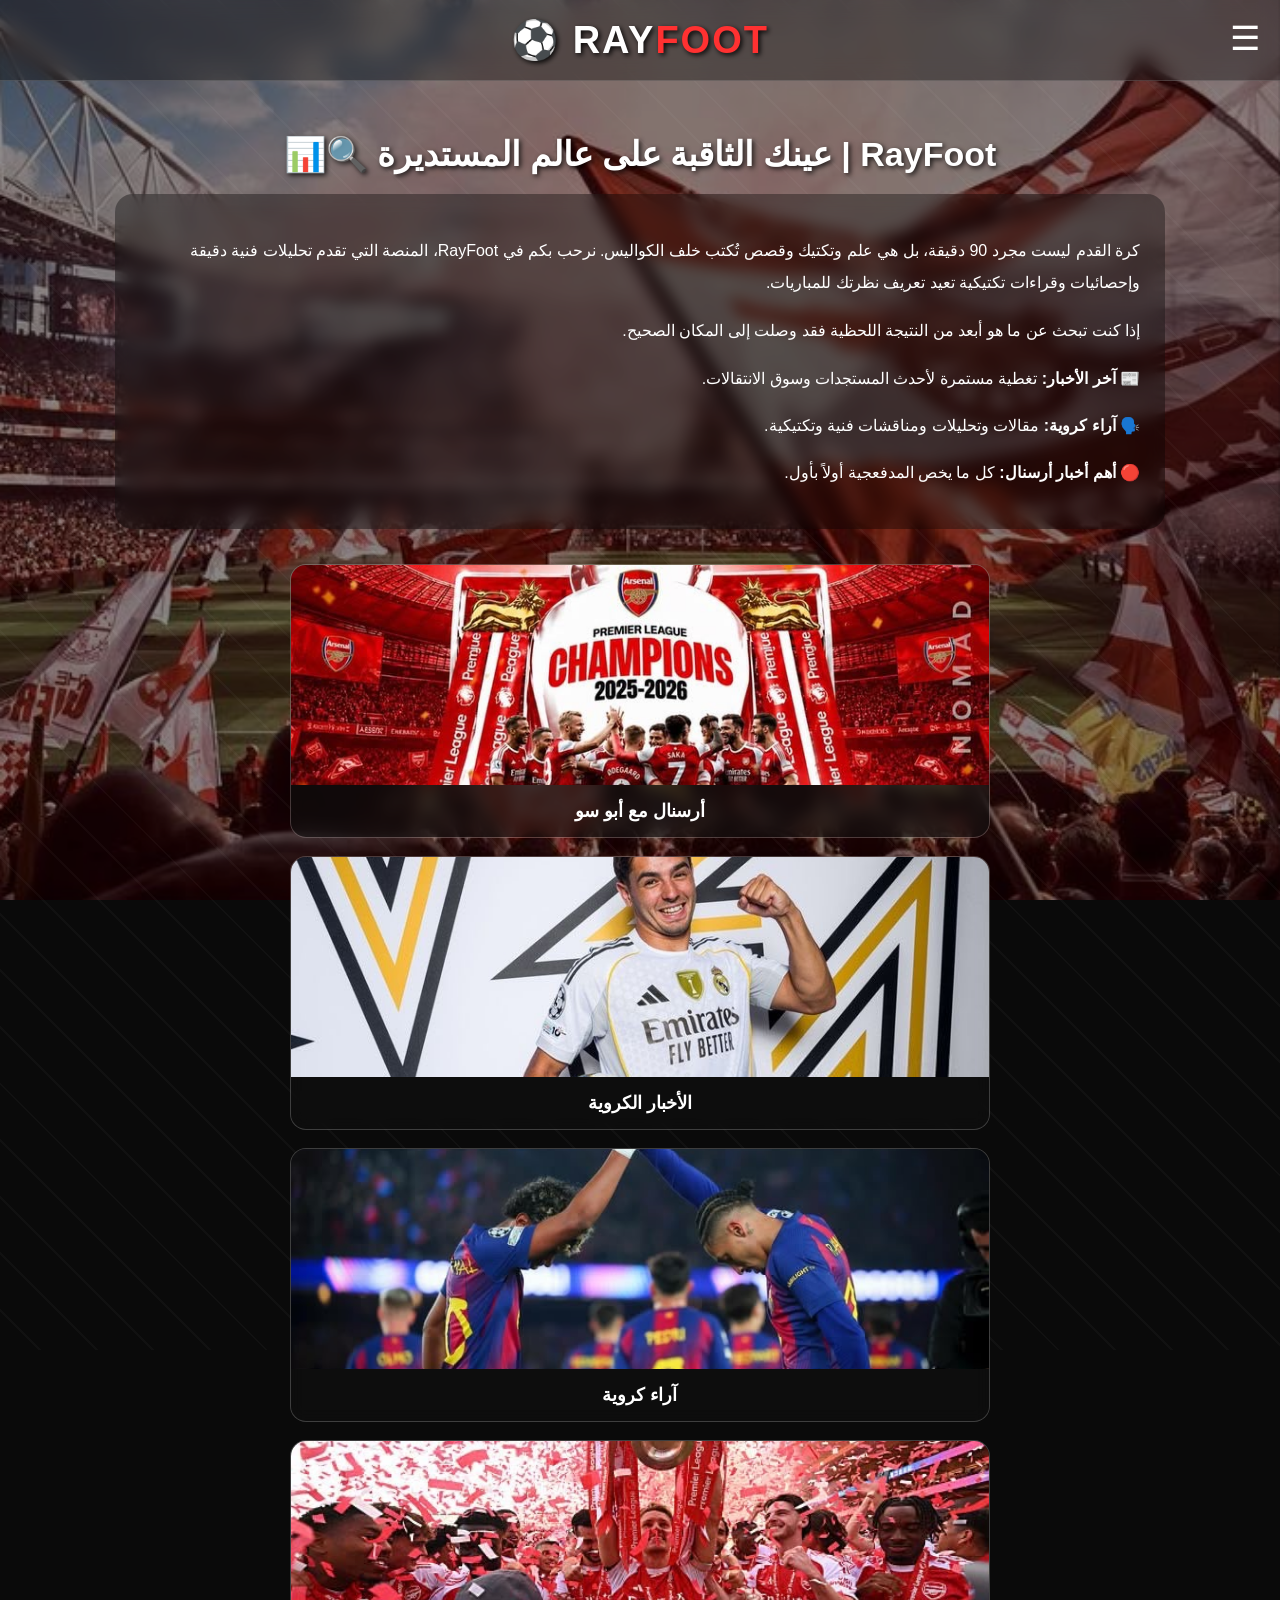
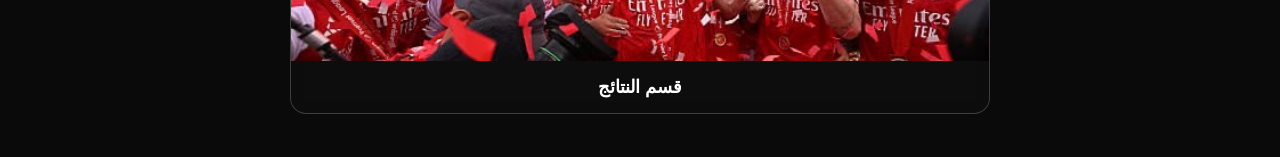
==== index.html @ 955faa94 "Rename rayfoot.html to index.html" ====
<!DOCTYPE html>
<html lang="ar" dir="rtl">

<head>
    <meta charset="UTF-8">
    <meta name="viewport" content="width=device-width, initial-scale=1.0">
    <meta name="theme-color" content="#0a0a0a">
    <title>RayFoot</title>
    <link rel="stylesheet" href="rayfoot.css">
</head>

<body>

    <div class="bg-animation"></div>

    <header>
        <div class="menu-btn" onclick="openMenu()">☰</div>
        <h1 class="logo">
            RAY<span>FOOT</span> ⚽
        </h1>
    </header>

    <div id="sidebar" class="sidebar">
        <div class="close" onclick="closeMenu()">✖</div>
        <h2>القائمة</h2>
        <button onclick="window.location.href='arsenal.html'">
            أرسنال مع أبو سو
        </button>
        <button onclick="showComing(this)">
            الأخبار الكروية
        </button>
        <button onclick="showComing(this)">
            آراء كروية
        </button>
        <button onclick="showComing(this)">
            قسم النتائج
        </button>
    </div>

    <div id="overlay" class="overlay" onclick="closeMenu()"></div>

    <div class="content">
        <h2 class="welcome-title">
            RayFoot | عينك الثاقبة على عالم المستديرة 🔍📊
        </h2>

        <div class="intro-box">
            <p>
                كرة القدم ليست مجرد 90 دقيقة، بل هي علم وتكتيك وقصص تُكتب خلف الكواليس.
                نرحب بكم في RayFoot، المنصة التي تقدم تحليلات فنية دقيقة وإحصائيات
                وقراءات تكتيكية تعيد تعريف نظرتك للمباريات.
            </p>
            <p>
                إذا كنت تبحث عن ما هو أبعد من النتيجة اللحظية فقد وصلت إلى المكان الصحيح.
            </p>

            <div class="features">
                <p>
                    📰 <strong>آخر الأخبار:</strong>
                    تغطية مستمرة لأحدث المستجدات وسوق الانتقالات.
                </p>
                <p>
                    🗣️ <strong>آراء كروية:</strong>
                    مقالات وتحليلات ومناقشات فنية وتكتيكية.
                </p>
                <p>
                    🔴 <strong>أهم أخبار أرسنال:</strong>
                    كل ما يخص المدفعجية أولاً بأول.
                </p>
            </div>
        </div>

        <div class="cards">
            <div class="card-box">
                <div class="card" onclick="window.location.href='arsenal.html'">
                    <img src="arsenal1.jpg" alt="Arsenal">
                    <div class="card-title">
                        أرسنال مع أبو سو
                    </div>
                </div>
            </div>

            <div class="card-box">
                <div class="card" onclick="showComing(this)">
                    <img src="arsenal2.jpg" alt="News">
                    <div class="card-title">
                        الأخبار الكروية
                    </div>
                </div>
            </div>

            <div class="card-box">
                <div class="card" onclick="showComing(this)">
                    <img src="arsenal3.jpg" alt="Opinions">
                    <div class="card-title">
                        آراء كروية
                    </div>
                </div>
            </div>

            <div class="card-box">
                <div class="card" onclick="showComing(this)">
                    <img src="arsenal4.jpg" alt="Results">
                    <div class="card-title">
                        قسم النتائج
                    </div>
                </div>
            </div>
        </div>
    </div>

    <script src="rayfoot.js"></script>
</body>

</html>
---- rayfoot.css ----
/* =========================
   BODY & GENERAL
========================= */
body {
    margin: 0;
    font-family: Tahoma, Arial, sans-serif;
    direction: rtl;
    color: white;
    min-height: 100vh;
    overflow-x: hidden;
    position: relative;
    background-color: #0a0a0a; /* لون احتياطي في حال تأخر تحميل الصورة */
}

/* خلفية ثابتة للكمبيوتر */
body::before {
    content: "";
    position: fixed;
    top: 0;
    left: 0;
    width: 100%;
    height: 100%;
    background-image: url("desktop-bg.jpg"); 
    background-size: cover;
    background-position: center;
    background-repeat: no-repeat;
    z-index: -3; 
}

/* طبقة تعتيم خفيف فوق الصورة ليكون الكلام واضحاً للقرّاء */
body::after {
    content: "";
    position: fixed;
    top: 0;
    left: 0;
    width: 100%;
    height: 100%;
    background: rgba(0, 0, 0, 0.45); 
    z-index: -2;
}

/* حل مشكلة الآيفون والشاشات الصغيرة (إلغاء الـ fixed attachment المسبب للون الرمادي) */
@media (max-width: 768px) {
    body::before {
        background-image: url("mobile-bg.jpg");
        background-size: cover;
        background-position: center;
        background-attachment: scroll !important; /* حل جذري للـ iOS */
        position: fixed;
        top: 0;
        left: 0;
        width: 100vw;
        height: 100vh;
    }
}

/* زخرفة متحركة دائرية مستقلة */
.bg-animation {
    position: fixed;
    top: -50%;
    left: -50%;
    width: 200%;
    height: 200%;
    background: repeating-linear-gradient(
        45deg,
        rgba(255, 255, 255, 0.03) 0px,
        rgba(255, 255, 255, 0.03) 2px,
        transparent 2px,
        transparent 40px
    );
    animation: rotateBg 35s linear infinite;
    z-index: -1;
    pointer-events: none; 
}

@keyframes rotateBg {
    from { transform: rotate(0deg); }
    to { transform: rotate(360deg); }
}

/* =========================
   HEADER & NAVIGATION
========================= */
header {
    height: 80px;
    display: flex;
    justify-content: center;
    align-items: center;
    position: sticky;
    top: 0;
    z-index: 100;
    backdrop-filter: blur(10px);
    -webkit-backdrop-filter: blur(10px); /* دعم متصفحات ابل */
    background: rgba(0, 0, 0, 0.35);
    border-bottom: 1px solid rgba(255, 255, 255, 0.15);
}

.logo {
    font-size: 38px;
    font-weight: 900;
    color: #ffffff;
    letter-spacing: 2px;
    text-shadow: 2px 2px 5px rgba(0, 0, 0, .9);
}

.logo span {
    color: #ff3131;
}

.menu-btn {
    position: absolute;
    right: 20px;
    top: 18px;
    font-size: 34px;
    cursor: pointer;
    color: white;
    transition: .3s;
}

.menu-btn:hover {
    transform: scale(1.1);
}

/* =========================
   SIDEBAR
========================= */
.sidebar {
    position: fixed;
    top: 0;
    right: -50%;
    width: 50%;
    height: 100%;
    background: rgba(10, 10, 10, .96);
    backdrop-filter: blur(10px);
    -webkit-backdrop-filter: blur(10px);
    padding: 20px;
    box-sizing: border-box;
    transition: .35s;
    z-index: 2000;
}

.sidebar h2 {
    color: #ff3131;
}

.sidebar button {
    width: 100%;
    padding: 14px;
    margin: 10px 0;
    border: none;
    border-radius: 12px;
    background: #1c1c1c;
    color: white;
    font-size: 15px;
    cursor: pointer;
    transition: .3s;
}

.sidebar button:hover {
    background: #ff3131;
}

.close {
    font-size: 24px;
    cursor: pointer;
    margin-bottom: 20px;
}

/* OVERLAY */
.overlay {
    position: fixed;
    top: 0;
    left: 0;
    width: 100%;
    height: 100%;
    background: rgba(0, 0, 0, .6);
    display: none;
    z-index: 1500;
}

/* =========================
   MAIN CONTENT
========================= */
.content {
    padding: 25px;
    text-align: center;
}

.content h2 {
    text-shadow: 2px 2px 5px rgba(0, 0, 0, .8);
}

.welcome-title {
    font-size: 34px;
    margin-bottom: 20px;
    text-shadow: 2px 2px 5px rgba(0, 0, 0, .8);
}

.intro-box {
    max-width: 1000px;
    margin: auto;
    background: rgba(0, 0, 0, .35);
    backdrop-filter: blur(8px);
    -webkit-backdrop-filter: blur(8px);
    padding: 25px;
    border-radius: 18px;
    line-height: 2;
    text-align: right;
    margin-bottom: 35px;
}

.features p {
    margin: 15px 0;
}

/* =========================
   CARDS SECTION
========================= */
.cards {
    max-width: 700px;
    margin: auto;
}

.card-box {
    margin-bottom: 18px;
}

.card {
    background: rgba(255, 255, 255, .08);
    backdrop-filter: blur(8px);
    -webkit-backdrop-filter: blur(8px);
    border: 1px solid rgba(255, 255, 255, .15);
    border-radius: 16px;
    overflow: hidden;
    cursor: pointer;
    transition: .3s;
    padding: 0;
}

.card:hover {
    transform: translateY(-4px);
    border-color: #ff3131;
    box-shadow: 0 0 15px rgba(255, 49, 49, .3);
}

.card img {
    width: 100%;
    height: 220px;
    object-fit: cover;
    display: block;
}

.card-title {
    background: rgba(0, 0, 0, .55);
    padding: 15px;
    font-size: 18px;
    font-weight: bold;
    color: #fff;
}

/* =========================
   MISC EXTRA STYLES
========================= */
.coming {
    display: block;
    margin: 6px 0 12px 0;
    padding: 8px;
    text-align: center;
    background: rgba(0, 0, 0, .65);
    border: 1px solid rgba(255, 255, 255, .4);
    border-radius: 12px;
    color: #fff;
    font-size: 14px;
    font-weight: bold;
}

.player img {
    width: 100%;
    height: 80vh;
    object-fit: contain;
    background: #000;
}

/* شاشات الهواتف المحمولة */
@media (max-width: 768px) {
    .sidebar {
        width: 75%;
        right: -75%;
    }

    .logo {
        font-size: 30px;
    }
}
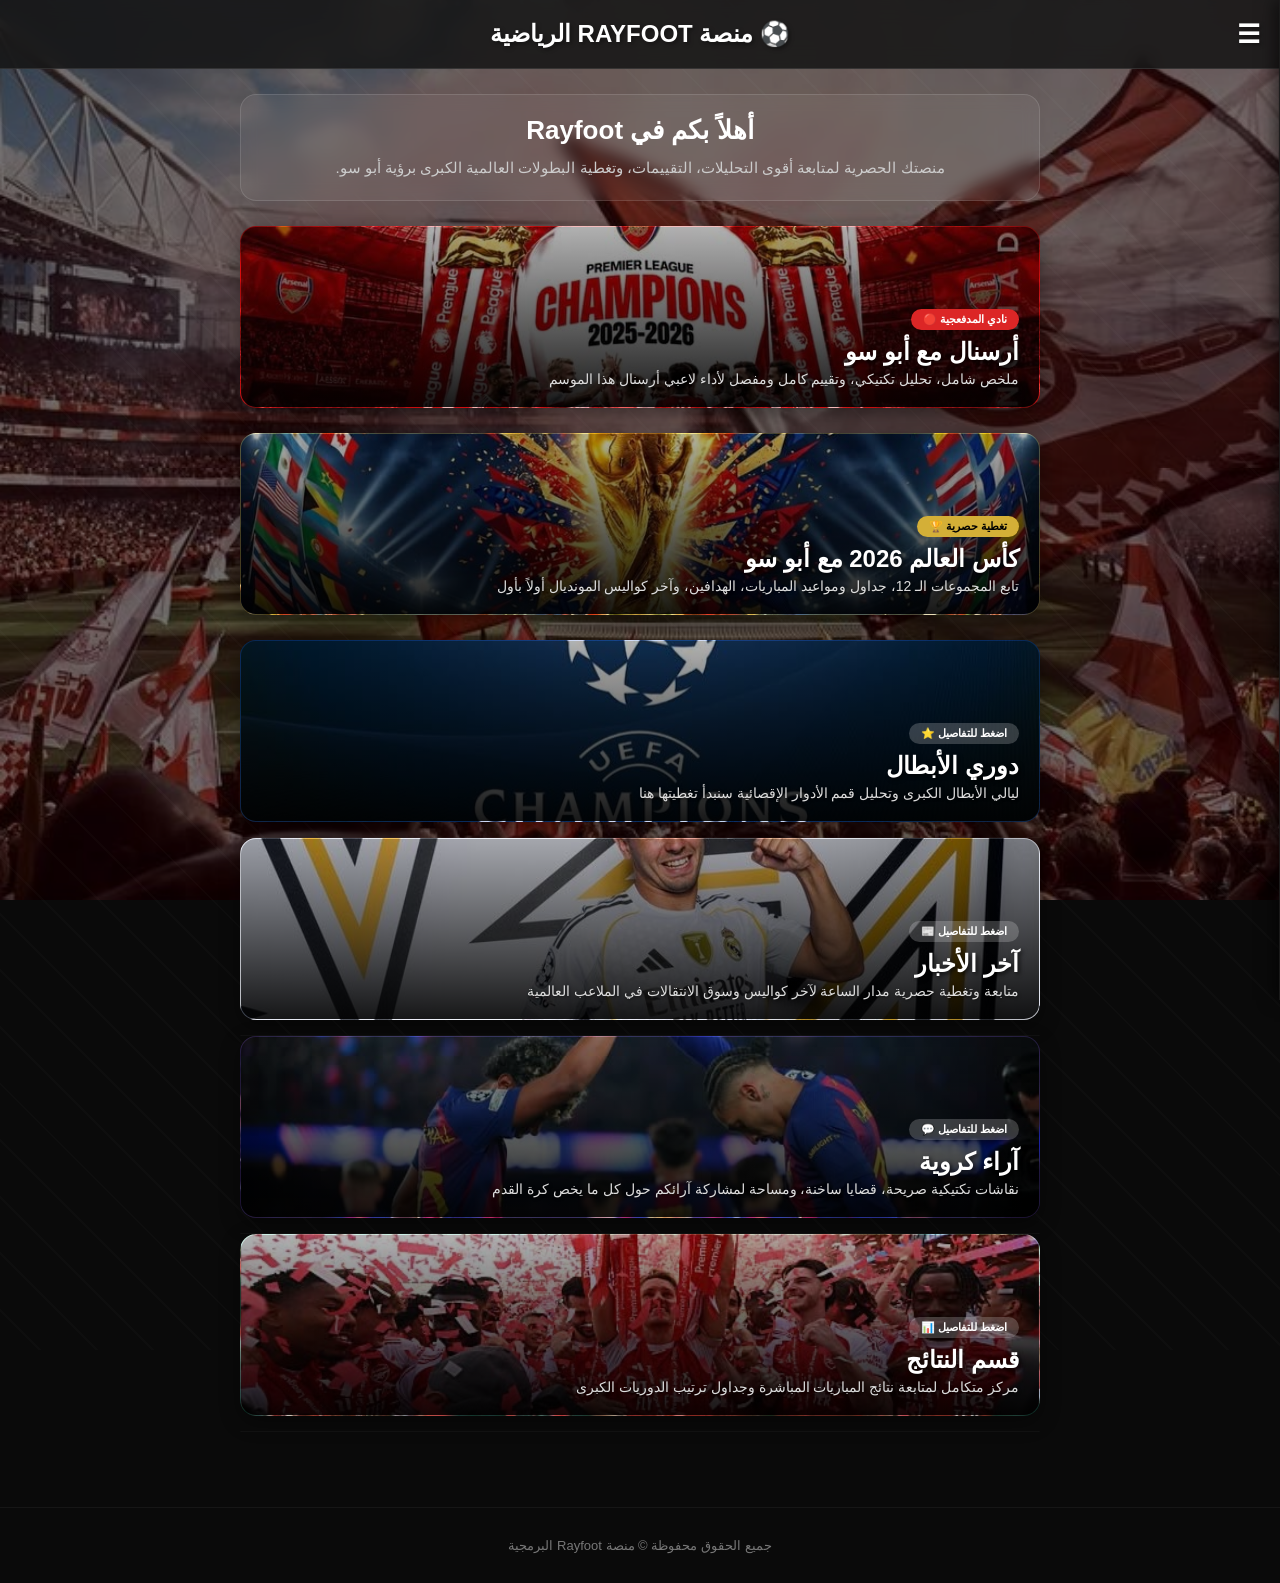
==== commit 104c2bf3: "Rename rayfoot.html to index.html" ====
--- a/index.html
+++ b/index.html
@@ -1,115 +1,417 @@
 <!DOCTYPE html>
 <html lang="ar" dir="rtl">
-
 <head>
     <meta charset="UTF-8">
     <meta name="viewport" content="width=device-width, initial-scale=1.0">
-    <meta name="theme-color" content="#0a0a0a">
-    <title>RayFoot</title>
-    <link rel="stylesheet" href="rayfoot.css">
+    <title>Rayfoot — الرئيسية</title>
+    <style>
+        /* =========================
+           BODY & BACKGROUNDS
+        ========================= */
+        body {
+            margin: 0;
+            font-family: Tahoma, Arial, sans-serif;
+            color: white;
+            direction: rtl;
+            min-height: 100vh;
+            overflow-x: hidden;
+            position: relative;
+            background-color: #0a0a0a;
+        }
+
+        /* خلفية ثابتة للشاشات الكبيرة */
+        body::before {
+            content: "";
+            position: fixed;
+            top: 0; left: 0; width: 100%; height: 100%;
+            background-image: url("desktop-bg.jpg"); 
+            background-size: cover;
+            background-position: center;
+            background-repeat: no-repeat;
+            z-index: -3; 
+        }
+
+        /* طبقة تعتيم خفيف لتسهيل القراءة */
+        body::after {
+            content: "";
+            position: fixed;
+            top: 0; left: 0; width: 100%; height: 100%;
+            background: rgba(0, 0, 0, 0.55); 
+            z-index: -2;
+        }
+
+        /* حل مشكلة الشاشة الرمادية على الآيفون والموبايل */
+        @media (max-width: 768px) {
+            body::before {
+                background-image: url("mobile-bg.jpg");
+                background-size: cover;
+                background-position: center;
+                background-attachment: scroll !important;
+                position: fixed;
+                top: 0; left: 0; width: 100vw; height: 100vh;
+            }
+        }
+
+        /* زخرفة متحركة خلفية */
+        .bg-animation {
+            position: fixed;
+            top: -50%; left: -50%; width: 200%; height: 200%;
+            background: repeating-linear-gradient(
+                45deg,
+                rgba(255, 255, 255, 0.02) 0px,
+                rgba(255, 255, 255, 0.02) 2px,
+                transparent 2px,
+                transparent 40px
+            );
+            animation: rotateBg 35s linear infinite;
+            z-index: -1;
+            pointer-events: none; 
+        }
+
+        @keyframes rotateBg {
+            from { transform: rotate(0deg); }
+            to { transform: rotate(360deg); }
+        }
+
+        /* =========================
+           HEADER & NAV MENU
+        ========================= */
+        header {
+            background: rgba(20, 20, 20, 0.85);
+            backdrop-filter: blur(10px);
+            -webkit-backdrop-filter: blur(10px);
+            padding: 20px;
+            font-size: 24px;
+            font-weight: bold;
+            text-align: center;
+            border-bottom: 1px solid rgba(255, 255, 255, 0.1);
+            text-shadow: 2px 2px 4px rgba(0,0,0,0.4);
+            position: relative;
+        }
+
+        /* الـ 3 شرطات لفتح القائمة */
+        .menu-btn {
+            position: absolute;
+            right: 20px;
+            top: 50%;
+            transform: translateY(-50%);
+            font-size: 26px;
+            cursor: pointer;
+            z-index: 100;
+            user-select: none;
+            transition: color 0.3s;
+        }
+        .menu-btn:hover {
+            color: #d4af37;
+        }
+
+        /* القائمة الجانبية المنسدلة */
+        .side-menu {
+            position: fixed;
+            top: 0; right: -280px; width: 240px; height: 100%;
+            background: rgba(15, 15, 15, 0.95);
+            backdrop-filter: blur(15px);
+            -webkit-backdrop-filter: blur(15px);
+            box-shadow: -5px 0 15px rgba(0,0,0,0.5);
+            z-index: 99;
+            padding: 80px 20px 20px 20px;
+            transition: right 0.4s cubic-bezier(0.1, 0.9, 0.2, 1);
+            border-left: 1px solid rgba(255,255,255,0.05);
+        }
+        .side-menu.open {
+            right: 0;
+        }
+        .side-menu a {
+            display: block;
+            color: #ccc;
+            text-decoration: none;
+            padding: 14px 10px;
+            font-size: 16px;
+            border-bottom: 1px solid rgba(255,255,255,0.03);
+            transition: all 0.3s;
+            cursor: pointer;
+        }
+        .side-menu a:hover {
+            color: white;
+            background: rgba(255,255,255,0.05);
+            padding-right: 18px;
+        }
+
+        /* طبقة التعتيم عند فتح القائمة */
+        .menu-overlay {
+            position: fixed;
+            top: 0; left: 0; width: 100%; height: 100%;
+            background: rgba(0,0,0,0.5);
+            z-index: 98;
+            display: none;
+        }
+        .menu-overlay.show {
+            display: block;
+        }
+
+        /* =========================
+           MAIN CONTAINER & CARDS
+        ========================= */
+        .container {
+            max-width: 800px;
+            margin: auto;
+            padding: 25px 15px;
+        }
+
+        .welcome-card {
+            background: rgba(255, 255, 255, 0.06);
+            backdrop-filter: blur(8px);
+            -webkit-backdrop-filter: blur(8px);
+            border: 1px solid rgba(255, 255, 255, 0.12);
+            padding: 20px;
+            border-radius: 16px;
+            text-align: center;
+            margin-bottom: 25px;
+        }
+        .welcome-card h1 { margin: 0 0 10px 0; font-size: 26px; color: #fff; }
+        .welcome-card p { margin: 0; font-size: 15px; color: #ccc; line-height: 1.6; }
+
+        .main-section-card {
+            margin-bottom: 25px;
+        }
+        .section-link {
+            text-decoration: none; 
+            color: white;
+            display: block;
+        }
+        .inner-banner {
+            position: relative; 
+            height: 180px; 
+            border-radius: 16px; 
+            background-size: cover; 
+            background-position: center; 
+            overflow: hidden;
+            box-shadow: 0 6px 20px rgba(0,0,0,0.4);
+            transition: transform 0.3s ease;
+        }
+        .inner-banner:hover {
+            transform: scale(1.01);
+        }
+        
+        /* تأثير مميز للأقسام القادمة عند النقر */
+        .disabled-banner {
+            cursor: pointer;
+        }
+
+        .banner-overlay {
+            position: absolute; 
+            top: 0; left: 0; width: 100%; height: 100%; 
+            background: linear-gradient(to top, rgba(0,0,0,0.9), rgba(0,0,0,0.3));
+        }
+        .banner-content {
+            position: absolute; 
+            bottom: 20px; 
+            right: 20px; 
+            text-align: right;
+        }
+        .badge {
+            color: black; padding: 4px 12px; border-radius: 20px; font-size: 11px; font-weight: bold; display: inline-block; margin-bottom: 8px;
+        }
+        .banner-content h2 { margin: 0; font-size: 24px; text-shadow: 2px 2px 4px rgba(0,0,0,0.7); }
+        .banner-content p { margin: 5px 0 0 0; font-size: 14px; color: #ddd; text-shadow: 1px 1px 3px rgba(0,0,0,0.5); }
+
+        /* =========================
+           SLIDE DOWN PANEL (قريباً)
+        ========================= */
+        .soon-panel {
+            max-height: 0;
+            overflow: hidden;
+            transition: max-height 0.4s cubic-bezier(0.4, 0, 0.2, 1);
+            background: rgba(255, 255, 255, 0.04);
+            backdrop-filter: blur(5px);
+            -webkit-backdrop-filter: blur(5px);
+            border-radius: 0 0 14px 14px;
+            margin-top: -10px;
+            border: 1px solid transparent;
+            border-top: none;
+        }
+        .soon-panel.show {
+            max-height: 80px; /* الارتفاع عند الفتح */
+            margin-top: -5px;
+            margin-bottom: 15px;
+            border-color: rgba(255, 255, 255, 0.1);
+        }
+        .soon-text {
+            padding: 15px 20px;
+            font-size: 15px;
+            color: #d4af37;
+            font-weight: bold;
+            display: flex;
+            align-items: center;
+            gap: 10px;
+        }
+
+        footer {
+            text-align: center; padding: 30px 10px; font-size: 13px; color: #777; border-top: 1px solid rgba(255,255,255,0.05); margin-top: 50px;
+        }
+    </style>
 </head>
-
 <body>
 
+    <!-- طبقة الزخرفة الخلفية المتحركة -->
     <div class="bg-animation"></div>
 
+    <!-- طبقة التعتيم للقائمة المنسدلة -->
+    <div class="menu-overlay" id="menuOverlay" onclick="toggleMenu()"></div>
+
     <header>
-        <div class="menu-btn" onclick="openMenu()">☰</div>
-        <h1 class="logo">
-            RAY<span>FOOT</span> ⚽
-        </h1>
+        <!-- الـ 3 شرطات -->
+        <div class="menu-btn" onclick="toggleMenu()">☰</div>
+        ⚽ منصة RAYFOOT الرياضية
     </header>
 
-    <div id="sidebar" class="sidebar">
-        <div class="close" onclick="closeMenu()">✖</div>
-        <h2>القائمة</h2>
-        <button onclick="window.location.href='arsenal.html'">
-            أرسنال مع أبو سو
-        </button>
-        <button onclick="showComing(this)">
-            الأخبار الكروية
-        </button>
-        <button onclick="showComing(this)">
-            آراء كروية
-        </button>
-        <button onclick="showComing(this)">
-            قسم النتائج
-        </button>
+    <!-- القائمة الجانبية المنسدلة -->
+    <div class="side-menu" id="sideMenu">
+        <a href="index.html">🏠 الصفحة الرئيسية</a>
+        <a href="arsenal.html">🔴 أرسنال مع أبو سو</a>
+        <a href="worldcup.html">🏆 كأس العالم 2026</a>
+        <a onclick="toggleMenu(); toggleSection('ucl-soon')">⭐ دوري الأبطال</a>
+        <a onclick="toggleMenu(); toggleSection('news-soon')">📰 آخر الأخبار</a>
+        <a onclick="toggleMenu(); toggleSection('opinions-soon')">💬 آراء كروية</a>
+        <a onclick="toggleMenu(); toggleSection('results-soon')">📊 قسم النتائج</a>
     </div>
 
-    <div id="overlay" class="overlay" onclick="closeMenu()"></div>
-
-    <div class="content">
-        <h2 class="welcome-title">
-            RayFoot | عينك الثاقبة على عالم المستديرة 🔍📊
-        </h2>
-
-        <div class="intro-box">
-            <p>
-                كرة القدم ليست مجرد 90 دقيقة، بل هي علم وتكتيك وقصص تُكتب خلف الكواليس.
-                نرحب بكم في RayFoot، المنصة التي تقدم تحليلات فنية دقيقة وإحصائيات
-                وقراءات تكتيكية تعيد تعريف نظرتك للمباريات.
-            </p>
-            <p>
-                إذا كنت تبحث عن ما هو أبعد من النتيجة اللحظية فقد وصلت إلى المكان الصحيح.
-            </p>
-
-            <div class="features">
-                <p>
-                    📰 <strong>آخر الأخبار:</strong>
-                    تغطية مستمرة لأحدث المستجدات وسوق الانتقالات.
-                </p>
-                <p>
-                    🗣️ <strong>آراء كروية:</strong>
-                    مقالات وتحليلات ومناقشات فنية وتكتيكية.
-                </p>
-                <p>
-                    🔴 <strong>أهم أخبار أرسنال:</strong>
-                    كل ما يخص المدفعجية أولاً بأول.
-                </p>
+    <div class="container">
+
+        <!-- بطاقة الترحيب العلوية -->
+        <div class="welcome-card">
+            <h1>أهلاً بكم في Rayfoot</h1>
+            <p>منصتك الحصرية لمتابعة أقوى التحليلات، التقييمات، وتغطية البطولات العالمية الكبرى برؤية أبو سو.</p>
+        </div>
+
+        <!-- 1️⃣ قسم أرسنال مع أبو سو -->
+        <div class="main-section-card">
+            <a href="arsenal.html" class="section-link">
+                <div class="inner-banner" style="background-image: url('arsenal1.jpg'); border: 1px solid rgba(220, 38, 38, 0.3);">
+                    <div class="banner-overlay"></div>
+                    <div class="banner-content">
+                        <span class="badge" style="background: #dc2626; color: white;">نادي المدفعجية 🔴</span>
+                        <h2>أرسنال مع أبو سو</h2>
+                        <p>ملخص شامل، تحليل تكتيكي، وتقييم كامل ومفصل لأداء لاعبي أرسنال هذا الموسم</p>
+                    </div>
+                </div>
+            </a>
+        </div>
+
+        <!-- 2️⃣ قسم كأس العالم 2026 -->
+        <div class="main-section-card">
+            <a href="worldcup.html" class="section-link">
+                <div class="inner-banner" style="background-image: url('arsenal5.jpg'); border: 1px solid rgba(212, 175, 55, 0.3);">
+                    <div class="banner-overlay"></div>
+                    <div class="banner-content">
+                        <span class="badge" style="background: #d4af37; color: black;">تغطية حصرية 🏆</span>
+                        <h2>كأس العالم 2026 مع أبو سو</h2>
+                        <p>تابع المجموعات الـ 12، جداول ومواعيد المباريات، الهدافين، وآخر كواليس المونديال أولاً بأول</p>
+                    </div>
+                </div>
+            </a>
+        </div>
+
+        <!-- 3️⃣ قسم دوري الأبطال -->
+        <div class="main-section-card" onclick="toggleSection('ucl-soon')">
+            <div class="inner-banner disabled-banner" style="background-image: url('arsenal6.jpg'); border: 1px solid rgba(29, 78, 216, 0.2);">
+                <div class="banner-overlay"></div>
+                <div class="banner-content">
+                    <span class="badge" style="background: rgba(255,255,255,0.2); color: white;">اضغط للتفاصيل ⭐</span>
+                    <h2>دوري الأبطال</h2>
+                    <p>ليالي الأبطال الكبرى وتحليل قمم الأدوار الإقصائية سنبدأ تغطيتها هنا</p>
+                </div>
             </div>
         </div>
-
-        <div class="cards">
-            <div class="card-box">
-                <div class="card" onclick="window.location.href='arsenal.html'">
-                    <img src="arsenal1.jpg" alt="Arsenal">
-                    <div class="card-title">
-                        أرسنال مع أبو سو
-                    </div>
+        <!-- لوحة "قريباً" المنسدلة تحت قسم دوري الأبطال -->
+        <div class="soon-panel" id="ucl-soon">
+            <div class="soon-text">⏳ انتظرونا.. التغطية الخاصة ببطولة دوري الأبطال ستنطلق قريباً جداً في المنصة!</div>
+        </div>
+
+        <!-- 4️⃣ قسم آخر الأخبار -->
+        <div class="main-section-card" onclick="toggleSection('news-soon')">
+            <div class="inner-banner disabled-banner" style="background-image: url('arsenal2.jpg'); border: 1px solid rgba(255, 255, 255, 0.15);">
+                <div class="banner-overlay"></div>
+                <div class="banner-content">
+                    <span class="badge" style="background: rgba(255,255,255,0.2); color: white;">اضغط للتفاصيل 📰</span>
+                    <h2>آخر الأخبار</h2>
+                    <p>متابعة وتغطية حصرية مدار الساعة لآخر كواليس وسوق الانتقالات في الملاعب العالمية</p>
                 </div>
             </div>
-
-            <div class="card-box">
-                <div class="card" onclick="showComing(this)">
-                    <img src="arsenal2.jpg" alt="News">
-                    <div class="card-title">
-                        الأخبار الكروية
-                    </div>
+        </div>
+        <!-- لوحة "قريباً" المنسدلة تحت قسم آخر الأخبار -->
+        <div class="soon-panel" id="news-soon">
+            <div class="soon-text">⏳ قريباً جداً.. ترقبوا شريط الأخبار الحصري وكواليس الميركاتو أولاً بأول!</div>
+        </div>
+
+        <!-- 5️⃣ قسم آراء كروية -->
+        <div class="main-section-card" onclick="toggleSection('opinions-soon')">
+            <div class="inner-banner disabled-banner" style="background-image: url('arsenal3.jpg'); border: 1px solid rgba(139, 92, 246, 0.2);">
+                <div class="banner-overlay"></div>
+                <div class="banner-content">
+                    <span class="badge" style="background: rgba(255,255,255,0.2); color: white;">اضغط للتفاصيل 💬</span>
+                    <h2>آراء كروية</h2>
+                    <p>نقاشات تكتيكية صريحة، قضايا ساخنة، ومساحة لمشاركة آرائكم حول كل ما يخص كرة القدم</p>
                 </div>
             </div>
-
-            <div class="card-box">
-                <div class="card" onclick="showComing(this)">
-                    <img src="arsenal3.jpg" alt="Opinions">
-                    <div class="card-title">
-                        آراء كروية
-                    </div>
+        </div>
+        <!-- لوحة "قريباً" المنسدلة تحت قسم آراء كروية -->
+        <div class="soon-panel" id="opinions-soon">
+            <div class="soon-text">⏳ قريباً.. سنفتح مساحة للنقاشات والآراء التكتيكية ومشاركة تعليقاتكم في المنصة!</div>
+        </div>
+
+        <!-- 6️⃣ قسم النتائج -->
+        <div class="main-section-card" onclick="toggleSection('results-soon')">
+            <div class="inner-banner disabled-banner" style="background-image: url('arsenal4.jpg'); border: 1px solid rgba(16, 185, 129, 0.2);">
+                <div class="banner-overlay"></div>
+                <div class="banner-content">
+                    <span class="badge" style="background: rgba(255,255,255,0.2); color: white;">اضغط للتفاصيل 📊</span>
+                    <h2>قسم النتائج</h2>
+                    <p>مركز متكامل لمتابعة نتائج المباريات المباشرة وجداول ترتيب الدوريات الكبرى</p>
                 </div>
             </div>
-
-            <div class="card-box">
-                <div class="card" onclick="showComing(this)">
-                    <img src="arsenal4.jpg" alt="Results">
-                    <div class="card-title">
-                        قسم النتائج
-                    </div>
-                </div>
-            </div>
-        </div>
+        </div>
+        <!-- لوحة "قريباً" المنسدلة تحت قسم النتائج -->
+        <div class="soon-panel" id="results-soon">
+            <div class="soon-text">⏳ نظام النتائج وجداول الترتيب المباشرة قيد التطوير البرمجي الآن وسيعمل قريباً!</div>
+        </div>
+
     </div>
 
-    <script src="rayfoot.js"></script>
+    <footer>
+        جميع الحقوق محفوظة © منصة Rayfoot البرمجية
+    </footer>
+
+    <!-- كود الجافا سكربت للتحكم بالقائمة وتأثير فتح الـ "قريباً" بمرونة -->
+    <script>
+        function toggleMenu() {
+            var menu = document.getElementById("sideMenu");
+            var overlay = document.getElementById("menuOverlay");
+            
+            if (menu.classList.contains("open")) {
+                menu.classList.remove("open");
+                overlay.classList.remove("show");
+            } else {
+                menu.classList.add("open");
+                overlay.classList.add("show");
+            }
+        }
+
+        // دالة الفتح والإغلاق السلس للقسم المنسدل تحت الكرت
+        function toggleSection(panelId) {
+            // إغلاق أي لوحة أخرى مفتوحة أولاً لإعطاء مظهر منظم ومريح
+            var allPanels = document.querySelectorAll('.soon-panel');
+            allPanels.forEach(function(panel) {
+                if (panel.id !== panelId) {
+                    panel.classList.remove('show');
+                }
+            });
+
+            // فتح أو إغلاق اللوحة المطلوبة
+            var targetPanel = document.getElementById(panelId);
+            targetPanel.classList.toggle('show');
+        }
+    </script>
+
 </body>
-
 </html>
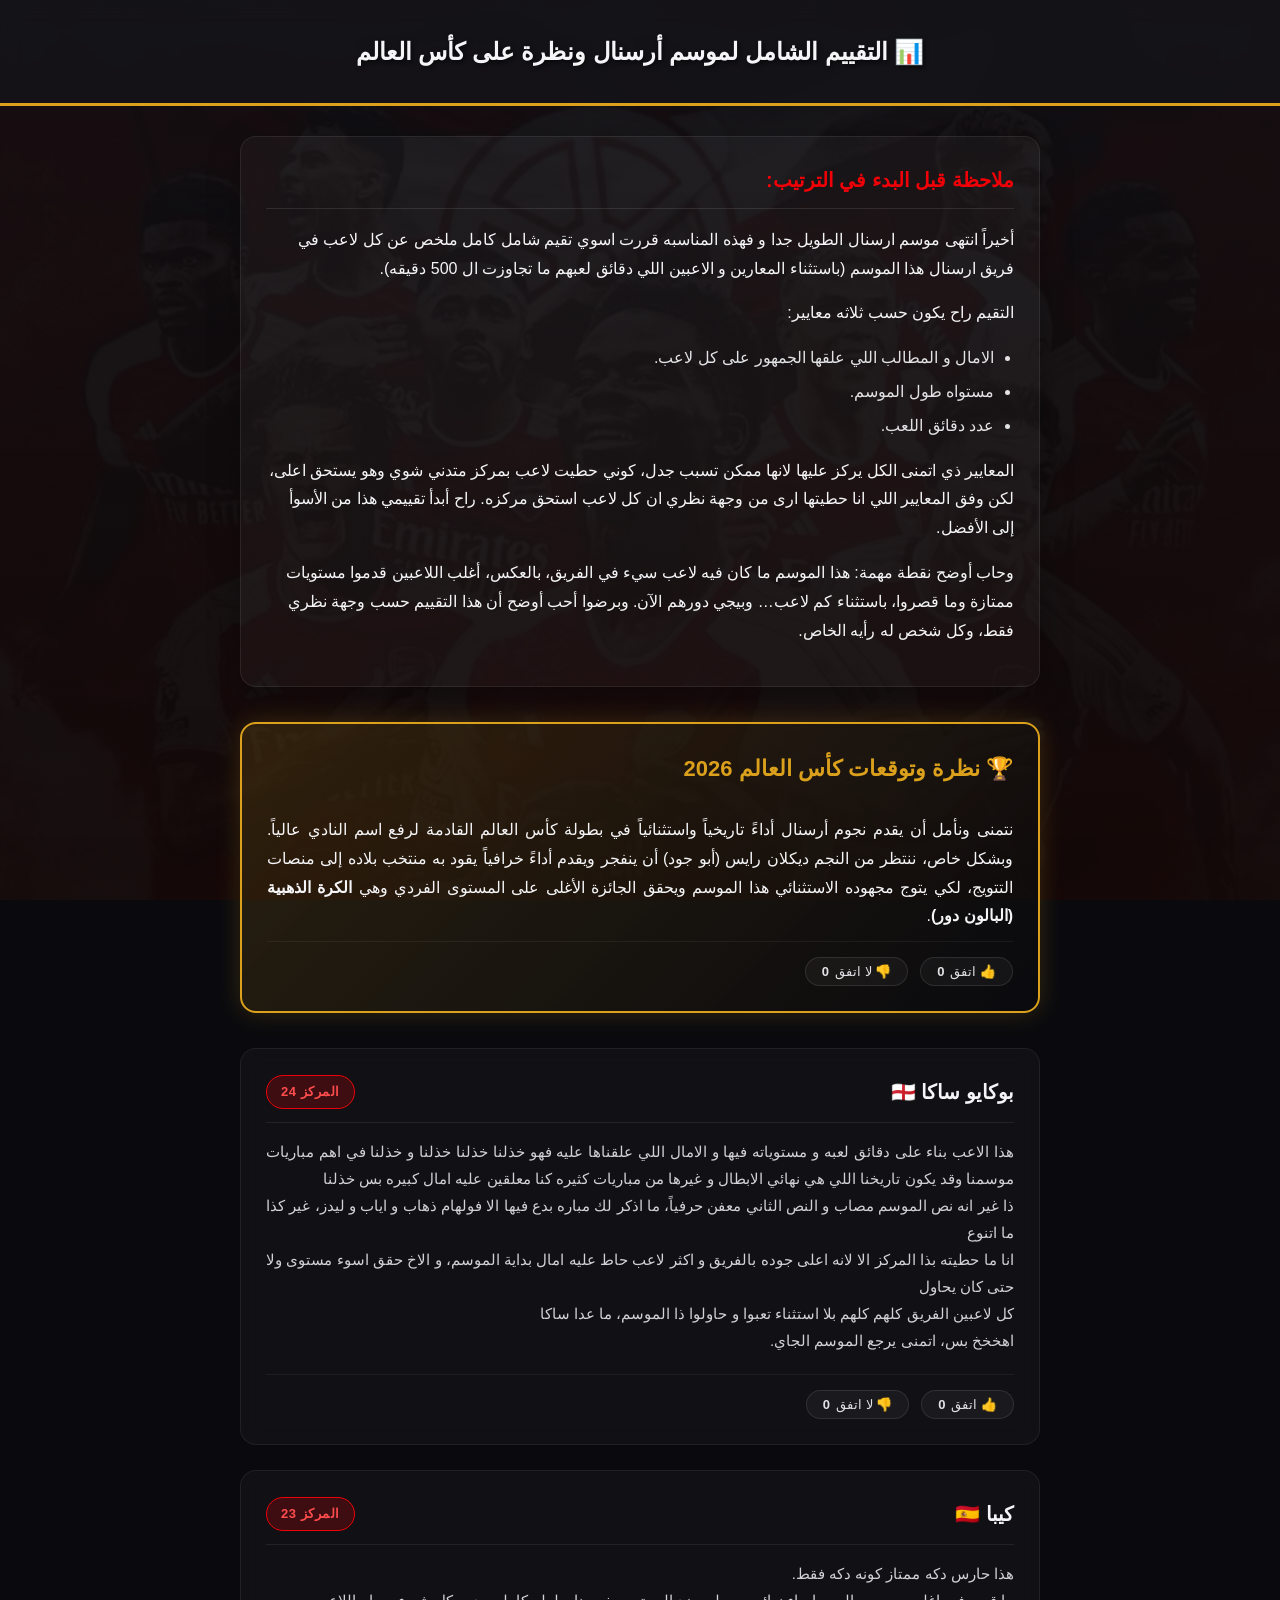
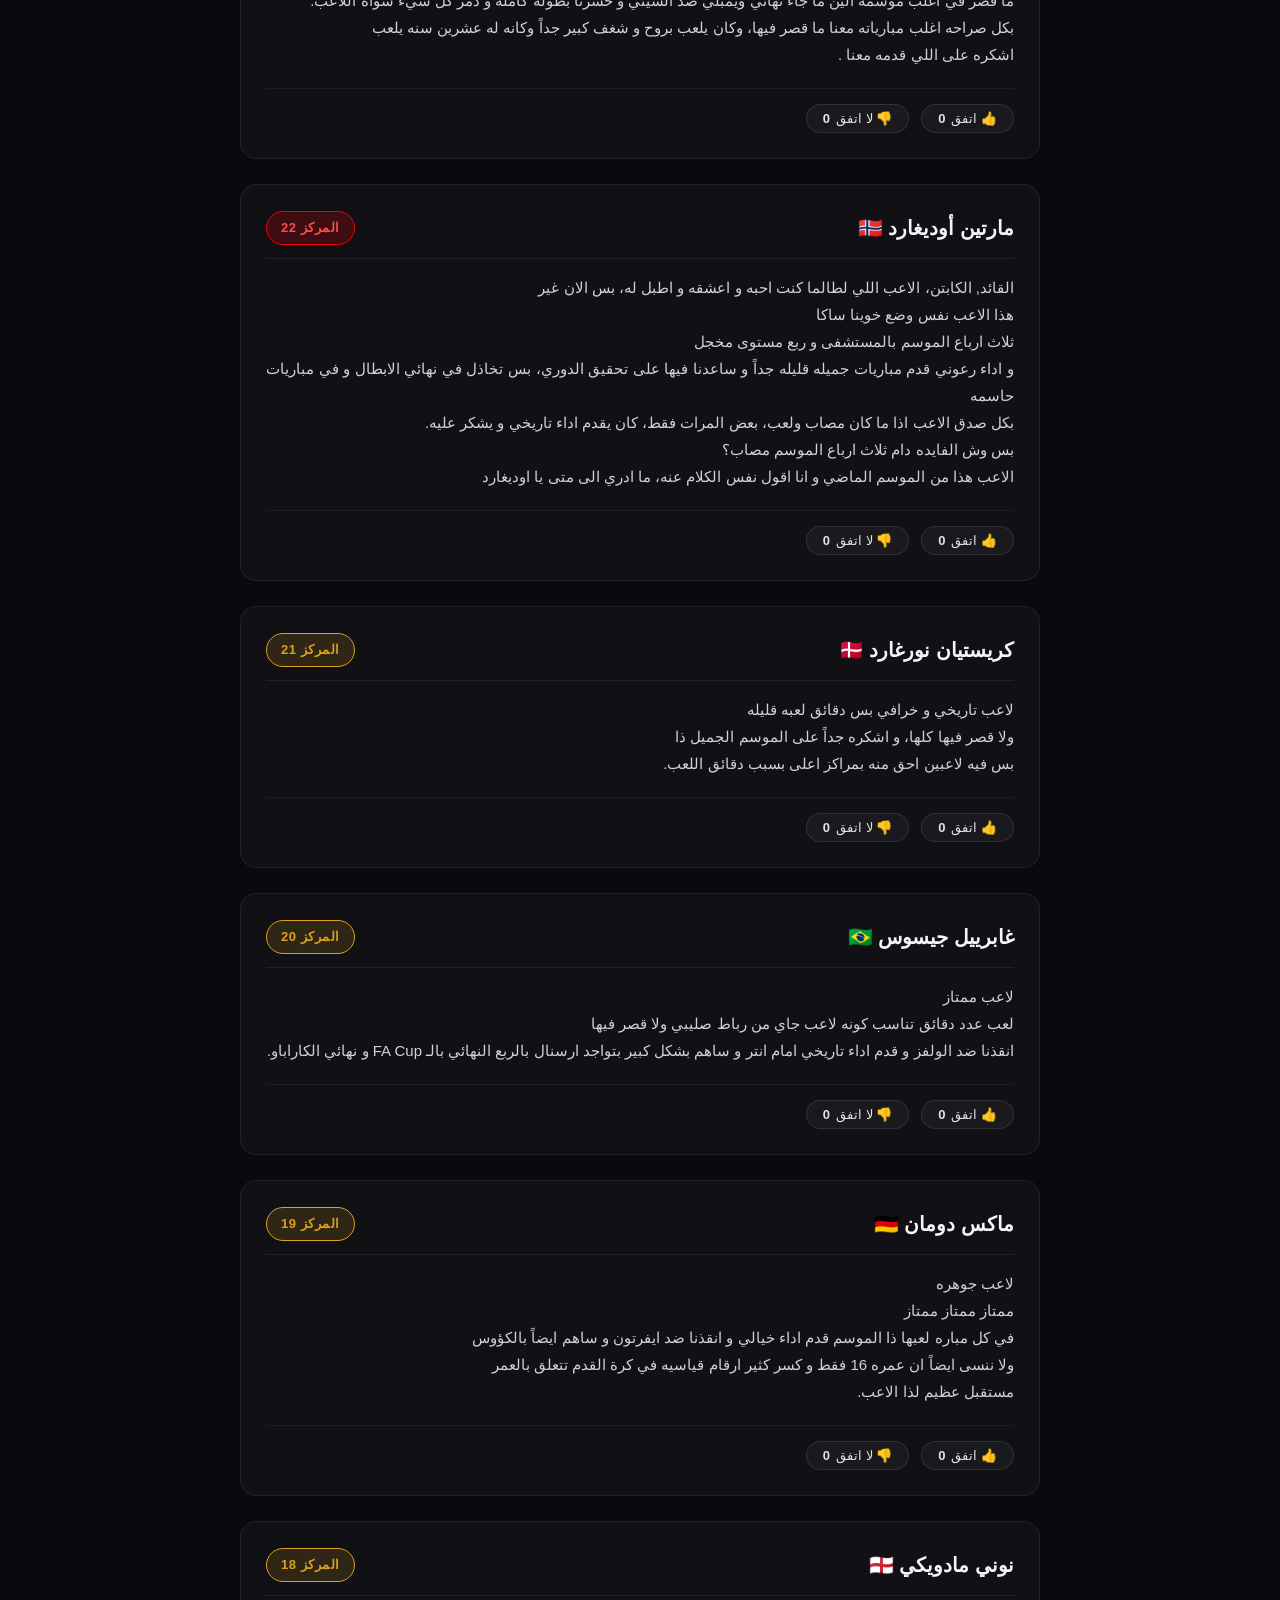
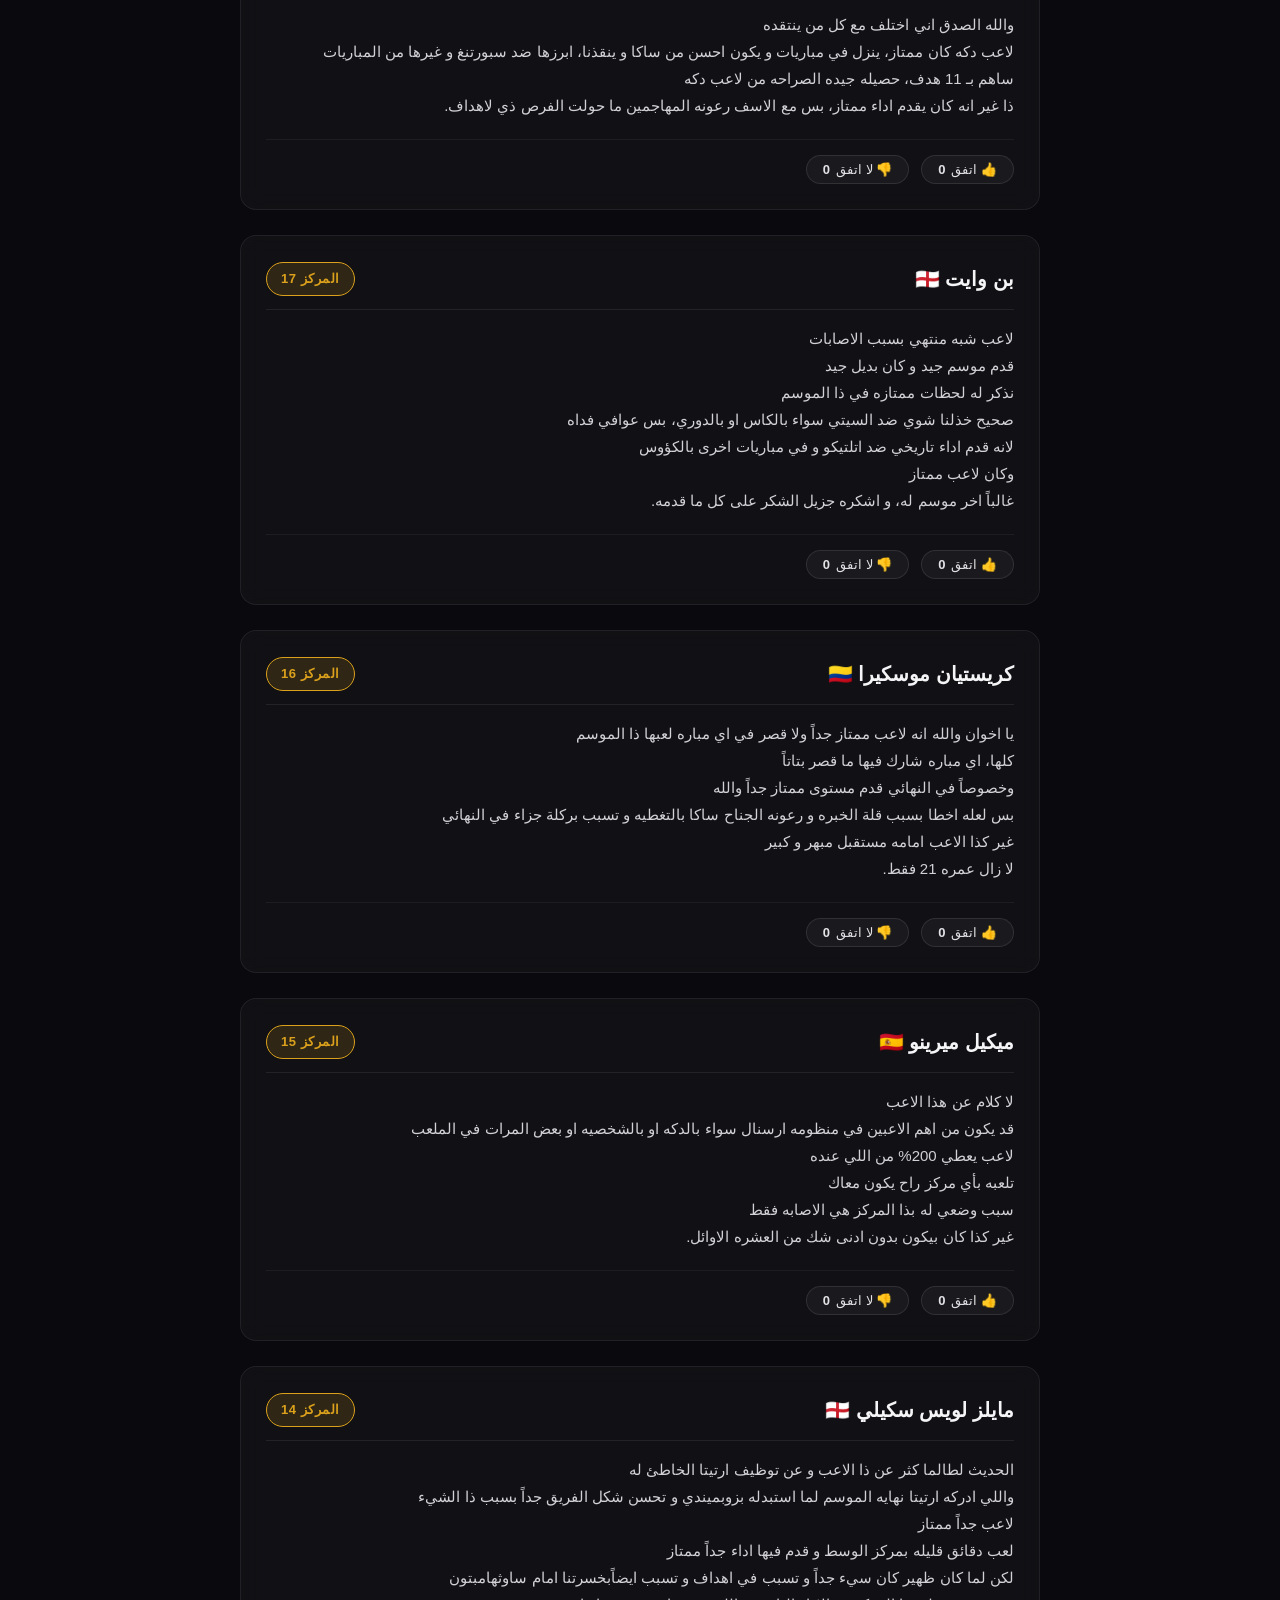
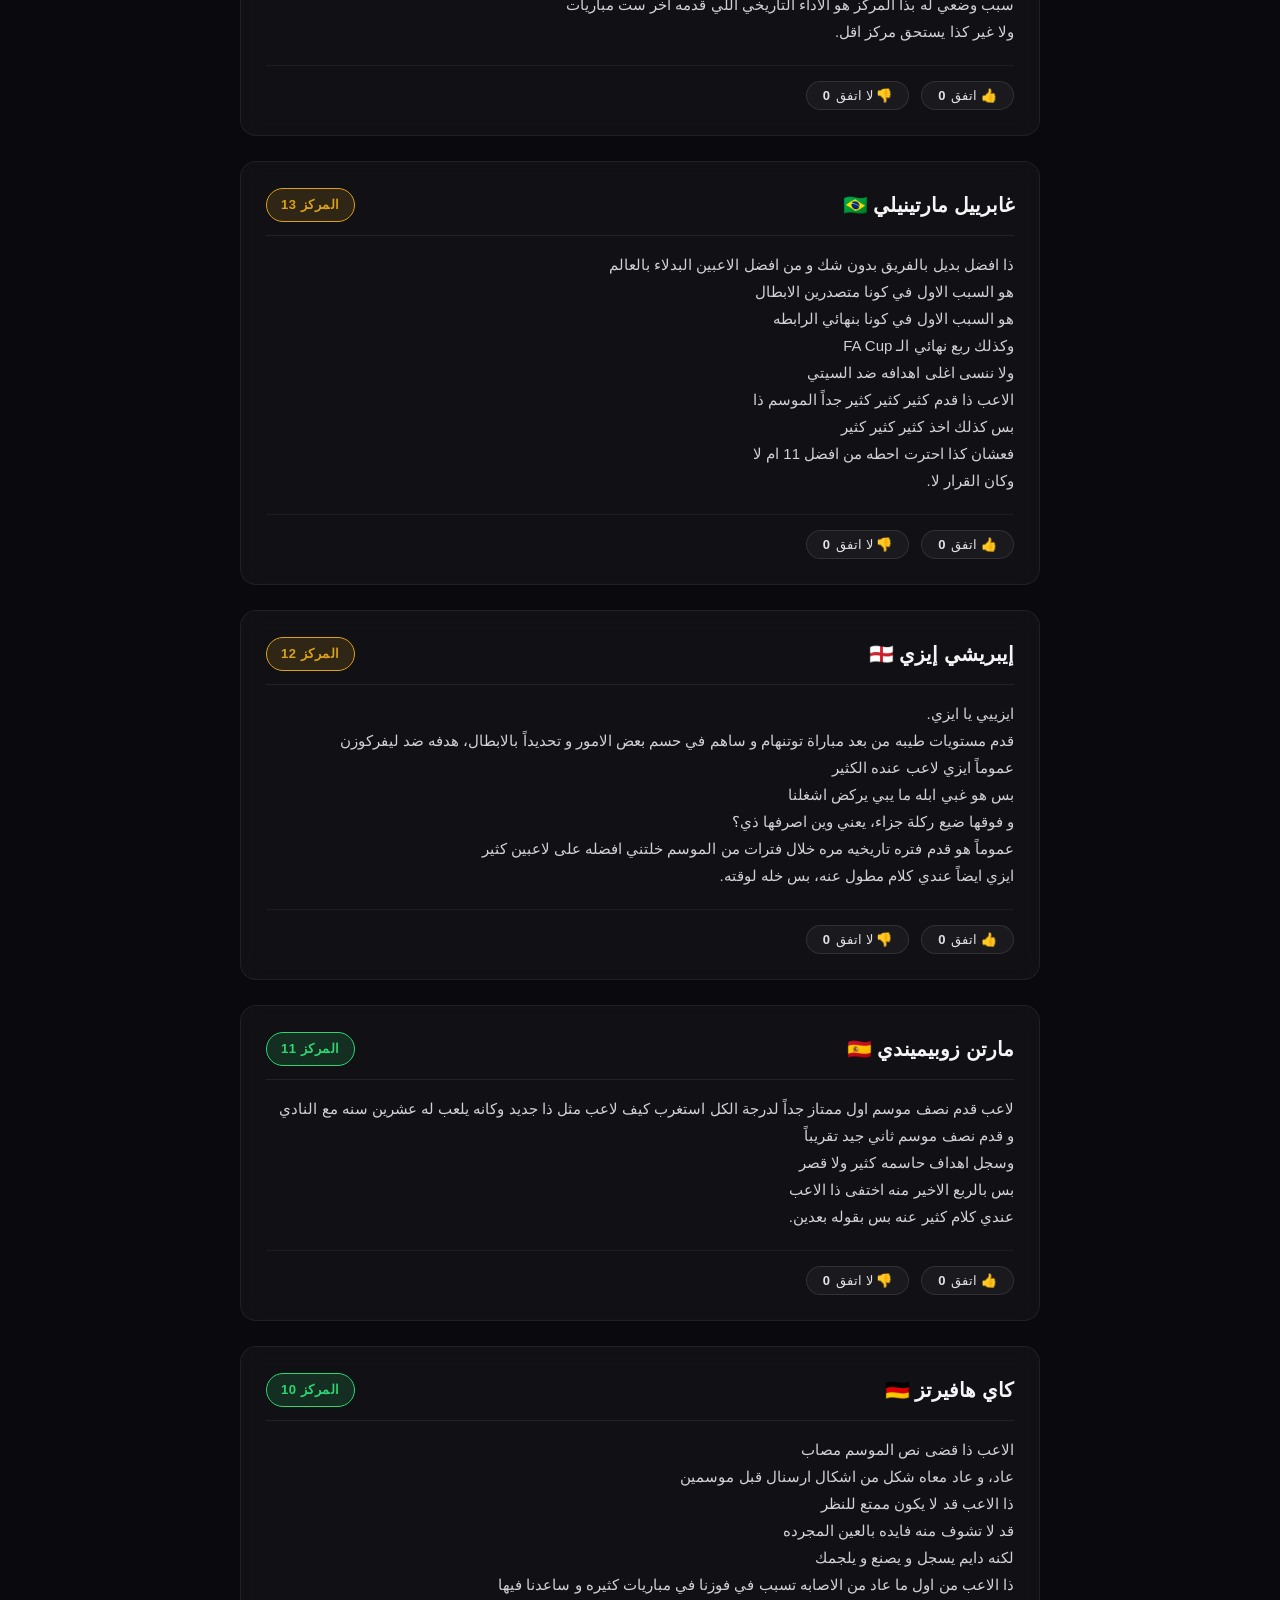
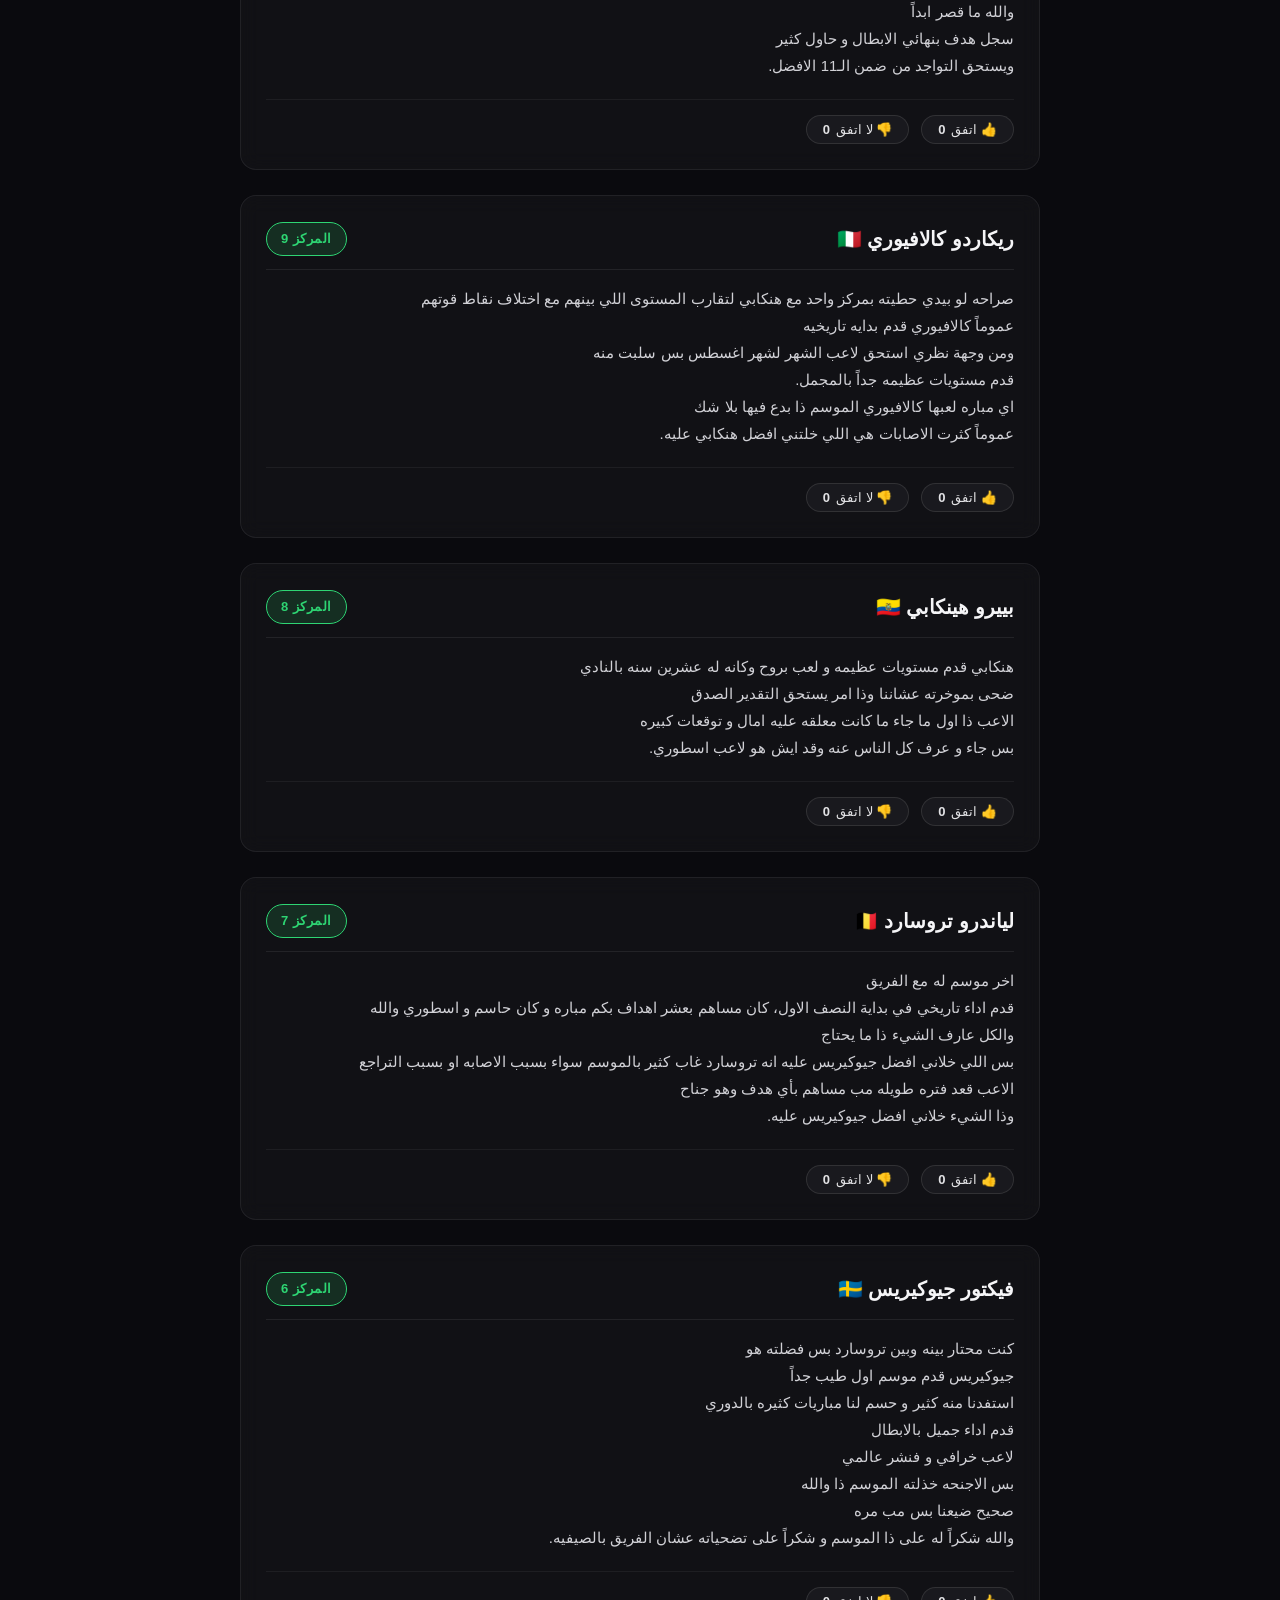
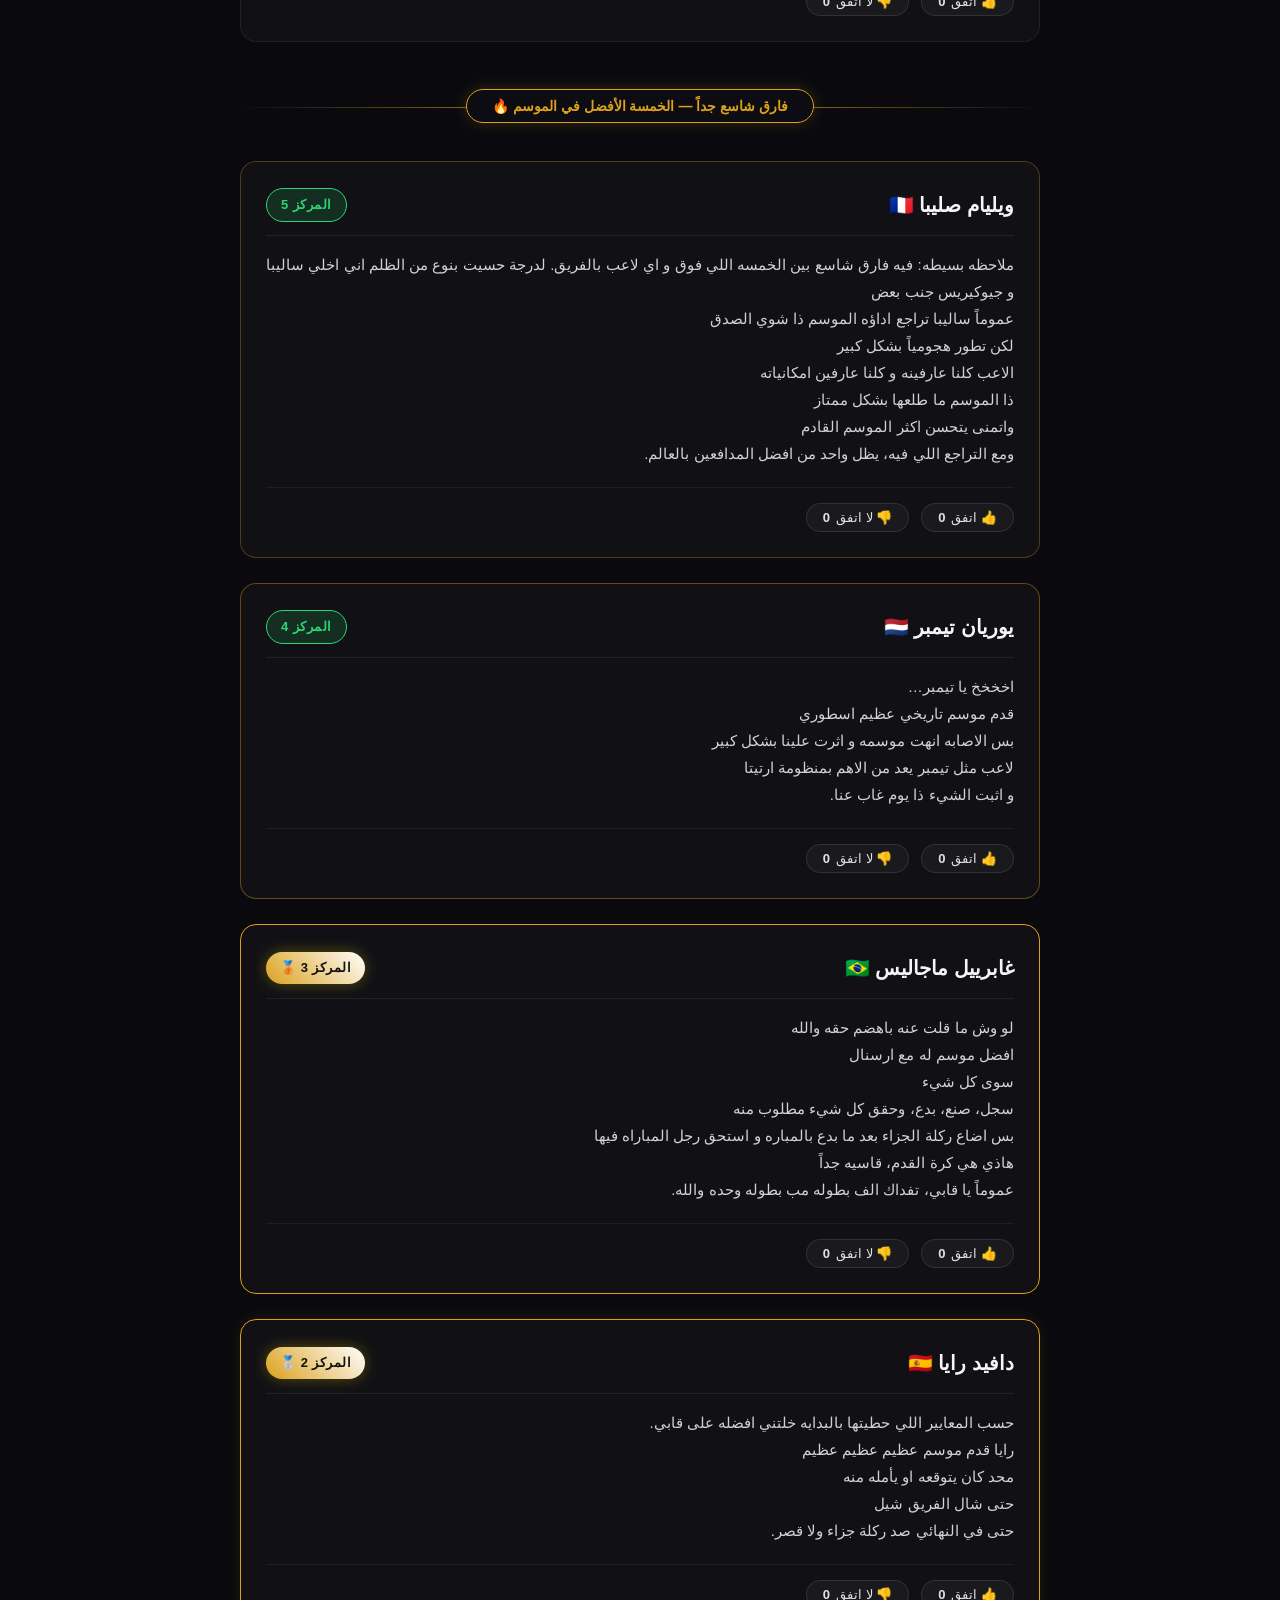
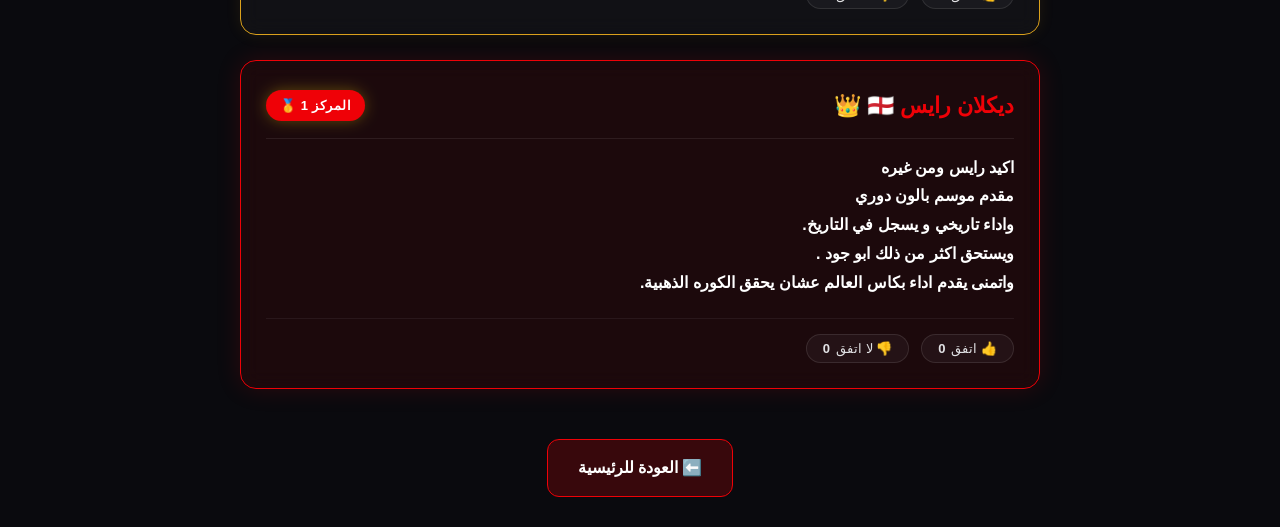
==== commit 4a93379f: "Update index.html" ====
--- a/index.html
+++ b/index.html
@@ -3,415 +3,571 @@
 <head>
     <meta charset="UTF-8">
     <meta name="viewport" content="width=device-width, initial-scale=1.0">
-    <title>Rayfoot — الرئيسية</title>
+    <title>التقييم الشامل لموسم الغانرز وكأس العالم 🔴 White</title>
     <style>
-        /* =========================
-           BODY & BACKGROUNDS
-        ========================= */
         body {
-            margin: 0;
-            font-family: Tahoma, Arial, sans-serif;
-            color: white;
-            direction: rtl;
-            min-height: 100vh;
-            overflow-x: hidden;
-            position: relative;
-            background-color: #0a0a0a;
-        }
-
-        /* خلفية ثابتة للشاشات الكبيرة */
+            margin: 0; font-family: 'Segoe UI', Tahoma, Arial, sans-serif; color: #f5f5f7; direction: rtl; min-height: 100vh; background-color: #0a0a0e; position: relative; line-height: 1.8;
+        }
+        /* خلفية مخصصة للموقع */
         body::before {
-            content: "";
-            position: fixed;
-            top: 0; left: 0; width: 100%; height: 100%;
-            background-image: url("desktop-bg.jpg"); 
-            background-size: cover;
-            background-position: center;
-            background-repeat: no-repeat;
-            z-index: -3; 
-        }
-
-        /* طبقة تعتيم خفيف لتسهيل القراءة */
+            content: ""; position: fixed; top: 0; left: 0; width: 100%; height: 100%;
+            background-image: url("arsenal-bg.jpg"); background-size: cover; background-position: center; background-repeat: no-repeat; z-index: -2;
+        }
+        /* طبقة حماية داكنة فوق الخلفية لجعل الكلمات واضحة جداً للقراءة */
         body::after {
-            content: "";
-            position: fixed;
-            top: 0; left: 0; width: 100%; height: 100%;
-            background: rgba(0, 0, 0, 0.55); 
-            z-index: -2;
-        }
-
-        /* حل مشكلة الشاشة الرمادية على الآيفون والموبايل */
-        @media (max-width: 768px) {
-            body::before {
-                background-image: url("mobile-bg.jpg");
-                background-size: cover;
-                background-position: center;
-                background-attachment: scroll !important;
-                position: fixed;
-                top: 0; left: 0; width: 100vw; height: 100vh;
-            }
-        }
-
-        /* زخرفة متحركة خلفية */
-        .bg-animation {
-            position: fixed;
-            top: -50%; left: -50%; width: 200%; height: 200%;
-            background: repeating-linear-gradient(
-                45deg,
-                rgba(255, 255, 255, 0.02) 0px,
-                rgba(255, 255, 255, 0.02) 2px,
-                transparent 2px,
-                transparent 40px
-            );
-            animation: rotateBg 35s linear infinite;
-            z-index: -1;
-            pointer-events: none; 
-        }
-
-        @keyframes rotateBg {
-            from { transform: rotate(0deg); }
-            to { transform: rotate(360deg); }
-        }
-
-        /* =========================
-           HEADER & NAV MENU
-        ========================= */
+            content: ""; position: fixed; top: 0; left: 0; width: 100%; height: 100%; background: linear-gradient(180deg, rgba(10, 10, 14, 0.94) 0%, rgba(15, 6, 6, 0.97) 100%); z-index: -1;
+        }
         header {
-            background: rgba(20, 20, 20, 0.85);
-            backdrop-filter: blur(10px);
-            -webkit-backdrop-filter: blur(10px);
-            padding: 20px;
-            font-size: 24px;
-            font-weight: bold;
-            text-align: center;
-            border-bottom: 1px solid rgba(255, 255, 255, 0.1);
-            text-shadow: 2px 2px 4px rgba(0,0,0,0.4);
-            position: relative;
-        }
-
-        /* الـ 3 شرطات لفتح القائمة */
-        .menu-btn {
-            position: absolute;
-            right: 20px;
-            top: 50%;
-            transform: translateY(-50%);
-            font-size: 26px;
-            cursor: pointer;
-            z-index: 100;
-            user-select: none;
-            transition: color 0.3s;
-        }
-        .menu-btn:hover {
-            color: #d4af37;
-        }
-
-        /* القائمة الجانبية المنسدلة */
-        .side-menu {
-            position: fixed;
-            top: 0; right: -280px; width: 240px; height: 100%;
-            background: rgba(15, 15, 15, 0.95);
-            backdrop-filter: blur(15px);
-            -webkit-backdrop-filter: blur(15px);
-            box-shadow: -5px 0 15px rgba(0,0,0,0.5);
-            z-index: 99;
-            padding: 80px 20px 20px 20px;
-            transition: right 0.4s cubic-bezier(0.1, 0.9, 0.2, 1);
-            border-left: 1px solid rgba(255,255,255,0.05);
-        }
-        .side-menu.open {
-            right: 0;
-        }
-        .side-menu a {
-            display: block;
-            color: #ccc;
-            text-decoration: none;
-            padding: 14px 10px;
-            font-size: 16px;
-            border-bottom: 1px solid rgba(255,255,255,0.03);
-            transition: all 0.3s;
-            cursor: pointer;
-        }
-        .side-menu a:hover {
-            color: white;
-            background: rgba(255,255,255,0.05);
-            padding-right: 18px;
-        }
-
-        /* طبقة التعتيم عند فتح القائمة */
-        .menu-overlay {
-            position: fixed;
-            top: 0; left: 0; width: 100%; height: 100%;
-            background: rgba(0,0,0,0.5);
-            z-index: 98;
-            display: none;
-        }
-        .menu-overlay.show {
-            display: block;
-        }
-
-        /* =========================
-           MAIN CONTAINER & CARDS
-        ========================= */
-        .container {
-            max-width: 800px;
-            margin: auto;
-            padding: 25px 15px;
-        }
-
-        .welcome-card {
-            background: rgba(255, 255, 255, 0.06);
-            backdrop-filter: blur(8px);
-            -webkit-backdrop-filter: blur(8px);
-            border: 1px solid rgba(255, 255, 255, 0.12);
-            padding: 20px;
-            border-radius: 16px;
-            text-align: center;
-            margin-bottom: 25px;
-        }
-        .welcome-card h1 { margin: 0 0 10px 0; font-size: 26px; color: #fff; }
-        .welcome-card p { margin: 0; font-size: 15px; color: #ccc; line-height: 1.6; }
-
-        .main-section-card {
-            margin-bottom: 25px;
-        }
-        .section-link {
-            text-decoration: none; 
-            color: white;
-            display: block;
-        }
-        .inner-banner {
-            position: relative; 
-            height: 180px; 
-            border-radius: 16px; 
-            background-size: cover; 
-            background-position: center; 
-            overflow: hidden;
-            box-shadow: 0 6px 20px rgba(0,0,0,0.4);
-            transition: transform 0.3s ease;
-        }
-        .inner-banner:hover {
-            transform: scale(1.01);
-        }
+            background: rgba(20, 20, 25, 0.85); backdrop-filter: blur(12px); -webkit-backdrop-filter: blur(12px); padding: 30px 20px; font-size: 24px; font-weight: bold; text-align: center; border-bottom: 3px solid #dba11c; text-shadow: 2px 2px 4px rgba(0,0,0,0.6);
+        }
+        .container { max-width: 800px; margin: auto; padding: 30px 15px; }
         
-        /* تأثير مميز للأقسام القادمة عند النقر */
-        .disabled-banner {
-            cursor: pointer;
-        }
-
-        .banner-overlay {
-            position: absolute; 
-            top: 0; left: 0; width: 100%; height: 100%; 
-            background: linear-gradient(to top, rgba(0,0,0,0.9), rgba(0,0,0,0.3));
-        }
-        .banner-content {
-            position: absolute; 
-            bottom: 20px; 
-            right: 20px; 
-            text-align: right;
-        }
-        .badge {
-            color: black; padding: 4px 12px; border-radius: 20px; font-size: 11px; font-weight: bold; display: inline-block; margin-bottom: 8px;
-        }
-        .banner-content h2 { margin: 0; font-size: 24px; text-shadow: 2px 2px 4px rgba(0,0,0,0.7); }
-        .banner-content p { margin: 5px 0 0 0; font-size: 14px; color: #ddd; text-shadow: 1px 1px 3px rgba(0,0,0,0.5); }
-
-        /* =========================
-           SLIDE DOWN PANEL (قريباً)
-        ========================= */
-        .soon-panel {
-            max-height: 0;
-            overflow: hidden;
-            transition: max-height 0.4s cubic-bezier(0.4, 0, 0.2, 1);
-            background: rgba(255, 255, 255, 0.04);
-            backdrop-filter: blur(5px);
-            -webkit-backdrop-filter: blur(5px);
-            border-radius: 0 0 14px 14px;
-            margin-top: -10px;
-            border: 1px solid transparent;
-            border-top: none;
-        }
-        .soon-panel.show {
-            max-height: 80px; /* الارتفاع عند الفتح */
-            margin-top: -5px;
-            margin-bottom: 15px;
-            border-color: rgba(255, 255, 255, 0.1);
-        }
-        .soon-text {
-            padding: 15px 20px;
-            font-size: 15px;
-            color: #d4af37;
-            font-weight: bold;
-            display: flex;
-            align-items: center;
-            gap: 10px;
-        }
-
-        footer {
-            text-align: center; padding: 30px 10px; font-size: 13px; color: #777; border-top: 1px solid rgba(255,255,255,0.05); margin-top: 50px;
-        }
+        /* مقدمة الكاتب */
+        .intro-box {
+            background: rgba(255, 255, 255, 0.03); border: 1px solid rgba(255, 255, 255, 0.08); border-radius: 16px; padding: 25px; margin-bottom: 35px; box-shadow: 0 8px 32px rgba(0,0,0,0.3);
+        }
+        .intro-box h2 { color: #ef0107; margin-top: 0; font-size: 20px; border-bottom: 1px solid rgba(255,255,255,0.1); padding-bottom: 10px; }
+        .intro-box ul { padding-right: 20px; margin: 10px 0; color: #dba11c; font-weight: bold; }
+        .intro-box ul li { color: #e2e2e5; font-weight: normal; margin-bottom: 5px; }
+
+        /* قسم كأس العالم المميز في الأعلى */
+        .world-cup-section {
+            background: linear-gradient(135deg, rgba(219, 161, 28, 0.15), rgba(10, 10, 14, 0.8)); border: 2px solid #dba11c; border-radius: 16px; padding: 25px; margin-bottom: 35px; box-shadow: 0 0 25px rgba(219, 161, 28, 0.2); position: relative;
+        }
+        .world-cup-header { display: flex; justify-content: space-between; align-items: center; border-bottom: 1px solid rgba(21dba, 161, 28, 0.3); padding-bottom: 12px; margin-bottom: 15px; }
+        .world-cup-title { font-size: 22px; font-weight: bold; color: #dba11c; display: flex; align-items: center; gap: 10px; }
+        .world-cup-opinion { color: #f5f5f7; font-size: 16px; text-align: justify; }
+
+        /* بطاقات اللاعبين */
+        .player-card {
+            background: rgba(20, 20, 25, 0.7); backdrop-filter: blur(10px); -webkit-backdrop-filter: blur(10px); border: 1px solid rgba(255, 255, 255, 0.07); border-radius: 16px; padding: 25px; margin-bottom: 25px; transition: transform 0.3s, border-color 0.3s; position: relative; overflow: hidden;
+        }
+        .player-card:hover { transform: translateY(-3px); }
+        
+        .card-header { display: flex; justify-content: space-between; align-items: center; border-bottom: 1px solid rgba(255,255,255,0.08); padding-bottom: 12px; margin-bottom: 15px; }
+        .player-title { font-size: 20px; font-weight: bold; display: flex; align-items: center; gap: 10px; }
+        
+        /* شارات المراكز */
+        .rank-badge { padding: 4px 14px; border-radius: 30px; font-size: 13px; font-weight: bold; letter-spacing: 0.5px; }
+        .rank-worst { background: rgba(239, 1, 7, 0.2); color: #ff4d4d; border: 1px solid #ef0107; }
+        .rank-mid { background: rgba(219, 161, 28, 0.15); color: #dba11c; border: 1px solid #dba11c; }
+        .rank-best { background: rgba(46, 213, 115, 0.15); color: #2ed573; border: 1px solid #2ed573; }
+        .rank-top3 { background: linear-gradient(45deg, #dba11c, #fff); color: #111; font-weight: 900; box-shadow: 0 0 15px rgba(255,215,0,0.3); }
+
+        .player-opinion { color: #d1d1d6; font-size: 15px; text-align: justify; white-space: pre-line; margin-bottom: 20px; }
+        
+        /* قسم أزرار التفاعل الجديد */
+        .reaction-container {
+            display: flex; gap: 12px; border-top: 1px solid rgba(255, 255, 255, 0.06); padding-top: 15px; margin-top: 10px;
+        }
+        .react-btn {
+            background: rgba(255, 255, 255, 0.04); border: 1px solid rgba(255, 255, 255, 0.1); color: #e2e2e5; padding: 6px 16px; border-radius: 20px; font-size: 13px; cursor: pointer; display: flex; align-items: center; gap: 6px; transition: all 0.2s; user-select: none;
+        }
+        .react-btn:hover { background: rgba(255, 255, 255, 0.1); border-color: rgba(255, 255, 255, 0.2); }
+        .react-btn.agree-active { background: rgba(46, 213, 115, 0.2); color: #2ed573; border-color: #2ed573; }
+        .react-btn.disagree-active { background: rgba(239, 1, 7, 0.2); color: #ff4d4d; border-color: #ef0107; }
+        .counter { font-weight: bold; }
+
+        /* فاصل شاسع للخمسة الأوائل */
+        .elite-divider { text-align: center; margin: 50px 0 40px 0; position: relative; }
+        .elite-divider::before { content: ""; position: absolute; top: 50%; left: 0; width: 100%; height: 1px; background: linear-gradient(90deg, transparent, #dba11c, transparent); z-index: 1; }
+        .elite-text { position: relative; z-index: 2; background: #0c0c12; padding: 8px 25px; border-radius: 30px; border: 1px solid #dba11c; color: #dba11c; font-weight: bold; font-size: 14px; box-shadow: 0 0 15px rgba(219,161,28,0.2); }
+
+        .footer-nav { text-align: center; margin-top: 50px; }
+        .btn-back { color: white; text-decoration: none; background: rgba(239, 1, 7, 0.2); padding: 14px 30px; border-radius: 12px; border: 1px solid #ef0107; font-weight: bold; transition: 0.2s; display: inline-block; }
+        .btn-back:hover { background: #ef0107; box-shadow: 0 5px 20px rgba(239,1,7,0.4); }
     </style>
 </head>
 <body>
 
-    <!-- طبقة الزخرفة الخلفية المتحركة -->
-    <div class="bg-animation"></div>
-
-    <!-- طبقة التعتيم للقائمة المنسدلة -->
-    <div class="menu-overlay" id="menuOverlay" onclick="toggleMenu()"></div>
-
-    <header>
-        <!-- الـ 3 شرطات -->
-        <div class="menu-btn" onclick="toggleMenu()">☰</div>
-        ⚽ منصة RAYFOOT الرياضية
-    </header>
-
-    <!-- القائمة الجانبية المنسدلة -->
-    <div class="side-menu" id="sideMenu">
-        <a href="index.html">🏠 الصفحة الرئيسية</a>
-        <a href="arsenal.html">🔴 أرسنال مع أبو سو</a>
-        <a href="worldcup.html">🏆 كأس العالم 2026</a>
-        <a onclick="toggleMenu(); toggleSection('ucl-soon')">⭐ دوري الأبطال</a>
-        <a onclick="toggleMenu(); toggleSection('news-soon')">📰 آخر الأخبار</a>
-        <a onclick="toggleMenu(); toggleSection('opinions-soon')">💬 آراء كروية</a>
-        <a onclick="toggleMenu(); toggleSection('results-soon')">📊 قسم النتائج</a>
+    <header>📊 التقييم الشامل لموسم أرسنال ونظرة على كأس العالم</header>
+
+    <div class="container">
+        
+        <!-- مقدمة المعايير -->
+        <div class="intro-box">
+            <h2>ملاحظة قبل البدء في الترتيب:</h2>
+            <p>أخيراً انتهى موسم ارسنال الطويل جدا و فهذه المناسبه قررت اسوي تقيم شامل كامل ملخص عن كل لاعب في فريق ارسنال هذا الموسم (باستثناء المعارين و الاعبين اللي دقائق لعبهم ما تجاوزت ال 500 دقيقه).</p>
+            <p>التقيم راح يكون حسب ثلاثه معايير:</p>
+            <ul>
+                <li>الامال و المطالب اللي علقها الجمهور على كل لاعب.</li>
+                <li>مستواه طول الموسم.</li>
+                <li>عدد دقائق اللعب.</li>
+            </ul>
+            <p>المعايير ذي اتمنى الكل يركز عليها لانها ممكن تسبب جدل، كوني حطيت لاعب بمركز متدني شوي وهو يستحق اعلى، لكن وفق المعايير اللي انا حطيتها ارى من وجهة نظري ان كل لاعب استحق مركزه. راح أبدأ تقييمي هذا من الأسوأ إلى الأفضل.</p>
+            <p>وحاب أوضح نقطة مهمة: هذا الموسم ما كان فيه لاعب سيء في الفريق، بالعكس، أغلب اللاعبين قدموا مستويات ممتازة وما قصروا، باستثناء كم لاعب… وبيجي دورهم الآن. وبرضوا أحب أوضح أن هذا التقييم حسب وجهة نظري فقط، وكل شخص له رأيه الخاص.</p>
+        </div>
+
+        <!-- قسم كأس العالم (موضعه الجديد في الأعلى فوق تقييم الأرسنال) -->
+        <div class="world-cup-section">
+            <div class="world-cup-header">
+                <div class="world-cup-title">🏆 نظرة وتوقعات كأس العالم 2026</div>
+            </div>
+            <div class="world-cup-opinion">
+                نتمنى ونأمل أن يقدم نجوم أرسنال أداءً تاريخياً واستثنائياً في بطولة كأس العالم القادمة لرفع اسم النادي عالياً. 
+                وبشكل خاص، ننتظر من النجم ديكلان رايس (أبو جود) أن ينفجر ويقدم أداءً خرافياً يقود به منتخب بلاده إلى منصات التتويج، لكي يتوج مجهوده الاستثنائي هذا الموسم ويحقق الجائزة الأغلى على المستوى الفردي وهي <b>الكرة الذهبية (البالون دور)</b>.
+            </div>
+            <div class="reaction-container">
+                <button class="react-btn" onclick="toggleReact(this, 'agree')">👍 اتفق <span class="counter">0</span></button>
+                <button class="react-btn" onclick="toggleReact(this, 'disagree')">👎 لا اتفق <span class="counter">0</span></button>
+            </div>
+        </div>
+
+        <!-- قائمة اللاعبين من 24 إلى 1 -->
+        
+        <div class="player-card">
+            <div class="card-header">
+                <div class="player-title">بوكايو ساكا 🏴󠁧󠁢󠁥󠁮󠁧󠁿</div>
+                <span class="rank-badge rank-worst">المركز 24</span>
+            </div>
+            <div class="player-opinion">هذا الاعب بناء على دقائق لعبه و مستوياته فيها و الامال اللي علقناها عليه فهو خذلنا خذلنا خذلنا و خذلنا في اهم مباريات موسمنا وقد يكون تاريخنا اللي هي نهائي الابطال و غيرها من مباريات كثيره كنا معلقين عليه امال كبيره بس خذلنا
+ذا غير انه نص الموسم مصاب و النص الثاني معفن حرفياً، ما اذكر لك مباره بدع فيها الا فولهام ذهاب و اياب و ليدز، غير كذا ما اتنوع
+انا ما حطيته بذا المركز الا لانه اعلى جوده بالفريق و اكثر لاعب حاط عليه امال بداية الموسم، و الاخ حقق اسوء مستوى ولا حتى كان يحاول
+كل لاعبين الفريق كلهم كلهم بلا استثناء تعبوا و حاولوا ذا الموسم، ما عدا ساكا
+اهخخخ بس، اتمنى يرجع الموسم الجاي.</div>
+            <div class="reaction-container">
+                <button class="react-btn" onclick="toggleReact(this, 'agree')">👍 اتفق <span class="counter">0</span></button>
+                <button class="react-btn" onclick="toggleReact(this, 'disagree')">👎 لا اتفق <span class="counter">0</span></button>
+            </div>
+        </div>
+
+        <div class="player-card">
+            <div class="card-header">
+                <div class="player-title">كيبا 🇪🇸</div>
+                <span class="rank-badge rank-worst">المركز 23</span>
+            </div>
+            <div class="player-opinion">هذا حارس دكه ممتاز كونه دكه فقط.
+ما قصر في اغلب موسمه الين ما جاء نهائي ويمبلي ضد السيتي و خسرنا بطوله كامله و دمر كل شيء سواه اللاعب.
+بكل صراحه اغلب مبارياته معنا ما قصر فيها، وكان يلعب بروح و شغف كبير جداً وكانه له عشرين سنه يلعب
+اشكره على اللي قدمه معنا .</div>
+            <div class="reaction-container">
+                <button class="react-btn" onclick="toggleReact(this, 'agree')">👍 اتفق <span class="counter">0</span></button>
+                <button class="react-btn" onclick="toggleReact(this, 'disagree')">👎 لا اتفق <span class="counter">0</span></button>
+            </div>
+        </div>
+
+        <div class="player-card">
+            <div class="card-header">
+                <div class="player-title">مارتين أوديغارد 🇳🇴</div>
+                <span class="rank-badge rank-worst">المركز 22</span>
+            </div>
+            <div class="player-opinion">القائد, الكابتن، الاعب اللي لطالما كنت احبه و اعشقه و اطبل له، بس الان غير
+هذا الاعب نفس وضع خوينا ساكا
+ثلاث ارباع الموسم بالمستشفى و ربع مستوى مخجل
+و اداء رعوني قدم مباريات جميله قليله جداً و ساعدنا فيها على تحقيق الدوري، بس تخاذل في نهائي الابطال و في مباريات حاسمه
+بكل صدق الاعب اذا ما كان مصاب ولعب، بعض المرات فقط، كان يقدم اداء تاريخي و يشكر عليه.
+بس وش الفايده دام ثلاث ارباع الموسم مصاب؟
+الاعب هذا من الموسم الماضي و انا اقول نفس الكلام عنه، ما ادري الى متى يا اوديغارد</div>
+            <div class="reaction-container">
+                <button class="react-btn" onclick="toggleReact(this, 'agree')">👍 اتفق <span class="counter">0</span></button>
+                <button class="react-btn" onclick="toggleReact(this, 'disagree')">👎 لا اتفق <span class="counter">0</span></button>
+            </div>
+        </div>
+
+        <div class="player-card">
+            <div class="card-header">
+                <div class="player-title">كريستيان نورغارد 🇩🇰</div>
+                <span class="rank-badge rank-mid">المركز 21</span>
+            </div>
+            <div class="player-opinion">لاعب تاريخي و خرافي بس دقائق لعبه قليله
+ولا قصر فيها كلها، و اشكره جداً على الموسم الجميل ذا
+بس فيه لاعبين احق منه بمراكز اعلى بسبب دقائق اللعب.</div>
+            <div class="reaction-container">
+                <button class="react-btn" onclick="toggleReact(this, 'agree')">👍 اتفق <span class="counter">0</span></button>
+                <button class="react-btn" onclick="toggleReact(this, 'disagree')">👎 لا اتفق <span class="counter">0</span></button>
+            </div>
+        </div>
+
+        <div class="player-card">
+            <div class="card-header">
+                <div class="player-title">غابرييل جيسوس 🇧🇷</div>
+                <span class="rank-badge rank-mid">المركز 20</span>
+            </div>
+            <div class="player-opinion">لاعب ممتاز
+لعب عدد دقائق تناسب كونه لاعب جاي من رباط صليبي ولا قصر فيها
+انقذنا ضد الولفز و قدم اداء تاريخي امام انتر و ساهم بشكل كبير بتواجد ارسنال بالربع النهائي بالـ FA Cup و نهائي الكاراباو.</div>
+            <div class="reaction-container">
+                <button class="react-btn" onclick="toggleReact(this, 'agree')">👍 اتفق <span class="counter">0</span></button>
+                <button class="react-btn" onclick="toggleReact(this, 'disagree')">👎 لا اتفق <span class="counter">0</span></button>
+            </div>
+        </div>
+
+        <div class="player-card">
+            <div class="card-header">
+                <div class="player-title">ماكس دومان 🇩🇪</div>
+                <span class="rank-badge rank-mid">المركز 19</span>
+            </div>
+            <div class="player-opinion">لاعب جوهره
+ممتاز ممتاز ممتاز
+في كل مباره لعبها ذا الموسم قدم اداء خيالي و انقذنا ضد ايفرتون و ساهم ايضاً بالكؤوس
+ولا ننسى ايضاً ان عمره 16 فقط و كسر كثير ارقام قياسيه في كرة القدم تتعلق بالعمر
+مستقبل عظيم لذا الاعب.</div>
+            <div class="reaction-container">
+                <button class="react-btn" onclick="toggleReact(this, 'agree')">👍 اتفق <span class="counter">0</span></button>
+                <button class="react-btn" onclick="toggleReact(this, 'disagree')">👎 لا اتفق <span class="counter">0</span></button>
+            </div>
+        </div>
+
+        <div class="player-card">
+            <div class="card-header">
+                <div class="player-title">نوني مادويكي 🏴󠁧󠁢󠁥󠁮󠁧󠁿</div>
+                <span class="rank-badge rank-mid">المركز 18</span>
+            </div>
+            <div class="player-opinion">والله الصدق اني اختلف مع كل من ينتقده
+لاعب دكه كان ممتاز، ينزل في مباريات و يكون احسن من ساكا و ينقذنا، ابرزها ضد سبورتنغ و غيرها من المباريات
+ساهم بـ 11 هدف، حصيله جيده الصراحه من لاعب دكه
+ذا غير انه كان يقدم اداء ممتاز، بس مع الاسف رعونه المهاجمين ما حولت الفرص ذي لاهداف.</div>
+            <div class="reaction-container">
+                <button class="react-btn" onclick="toggleReact(this, 'agree')">👍 اتفق <span class="counter">0</span></button>
+                <button class="react-btn" onclick="toggleReact(this, 'disagree')">👎 لا اتفق <span class="counter">0</span></button>
+            </div>
+        </div>
+
+        <div class="player-card">
+            <div class="card-header">
+                <div class="player-title">بن وايت 🏴󠁧󠁢󠁥󠁮󠁧󠁿</div>
+                <span class="rank-badge rank-mid">المركز 17</span>
+            </div>
+            <div class="player-opinion">لاعب شبه منتهي بسبب الاصابات
+قدم موسم جيد و كان بديل جيد
+نذكر له لحظات ممتازه في ذا الموسم
+صحيح خذلنا شوي ضد السيتي سواء بالكاس او بالدوري، بس عوافي فداه
+لانه قدم اداء تاريخي ضد اتلتيكو و في مباريات اخرى بالكؤوس
+وكان لاعب ممتاز
+غالباً اخر موسم له، و اشكره جزيل الشكر على كل ما قدمه.</div>
+            <div class="reaction-container">
+                <button class="react-btn" onclick="toggleReact(this, 'agree')">👍 اتفق <span class="counter">0</span></button>
+                <button class="react-btn" onclick="toggleReact(this, 'disagree')">👎 لا اتفق <span class="counter">0</span></button>
+            </div>
+        </div>
+
+        <div class="player-card">
+            <div class="card-header">
+                <div class="player-title">كريستيان موسكيرا 🇨🇴</div>
+                <span class="rank-badge rank-mid">المركز 16</span>
+            </div>
+            <div class="player-opinion">يا اخوان والله انه لاعب ممتاز جداً ولا قصر في اي مباره لعبها ذا الموسم
+كلها، اي مباره شارك فيها ما قصر بتاتاً
+وخصوصاً في النهائي قدم مستوى ممتاز جداً والله
+بس لعله اخطا بسبب قلة الخبره و رعونه الجناح ساكا بالتغطيه و تسبب بركلة جزاء في النهائي
+غير كذا الاعب امامه مستقبل مبهر و كبير
+لا زال عمره 21 فقط.</div>
+            <div class="reaction-container">
+                <button class="react-btn" onclick="toggleReact(this, 'agree')">👍 اتفق <span class="counter">0</span></button>
+                <button class="react-btn" onclick="toggleReact(this, 'disagree')">👎 لا اتفق <span class="counter">0</span></button>
+            </div>
+        </div>
+
+        <div class="player-card">
+            <div class="card-header">
+                <div class="player-title">ميكيل ميرينو 🇪🇸</div>
+                <span class="rank-badge rank-mid">المركز 15</span>
+            </div>
+            <div class="player-opinion">لا كلام عن هذا الاعب
+قد يكون من اهم الاعبين في منظومه ارسنال سواء بالدكه او بالشخصيه او بعض المرات في الملعب
+لاعب يعطي 200% من اللي عنده
+تلعبه بأي مركز راح يكون معاك
+سبب وضعي له بذا المركز هي الاصابه فقط
+غير كذا كان بيكون بدون ادنى شك من العشره الاوائل.</div>
+            <div class="reaction-container">
+                <button class="react-btn" onclick="toggleReact(this, 'agree')">👍 اتفق <span class="counter">0</span></button>
+                <button class="react-btn" onclick="toggleReact(this, 'disagree')">👎 لا اتفق <span class="counter">0</span></button>
+            </div>
+        </div>
+
+        <div class="player-card">
+            <div class="card-header">
+                <div class="player-title">مايلز لويس سكيلي 🏴󠁧󠁢󠁥󠁮󠁧󠁿</div>
+                <span class="rank-badge rank-mid">المركز 14</span>
+            </div>
+            <div class="player-opinion">الحديث لطالما كثر عن ذا الاعب و عن توظيف ارتيتا الخاطئ له
+واللي ادركه ارتيتا نهايه الموسم لما استبدله بزوبميندي و تحسن شكل الفريق جداً بسبب ذا الشيء
+لاعب جداً ممتاز
+لعب دقائق قليله بمركز الوسط و قدم فيها اداء جداً ممتاز
+لكن لما كان ظهير كان سيء جداً و تسبب في اهداف و تسبب ايضاًبخسرتنا امام ساوثهامبتون
+سبب وضعي له بذا المركز هو الاداء التاريخي اللي قدمه اخر ست مباريات
+ولا غير كذا يستحق مركز اقل.</div>
+            <div class="reaction-container">
+                <button class="react-btn" onclick="toggleReact(this, 'agree')">👍 اتفق <span class="counter">0</span></button>
+                <button class="react-btn" onclick="toggleReact(this, 'disagree')">👎 لا اتفق <span class="counter">0</span></button>
+            </div>
+        </div>
+
+        <div class="player-card">
+            <div class="card-header">
+                <div class="player-title">غابرييل مارتينيلي 🇧🇷</div>
+                <span class="rank-badge rank-mid">المركز 13</span>
+            </div>
+            <div class="player-opinion">ذا افضل بديل بالفريق بدون شك و من افضل الاعبين البدلاء بالعالم
+هو السبب الاول في كونا متصدرين الابطال
+هو السبب الاول في كونا بنهائي الرابطه
+وكذلك ربع نهائي الـ FA Cup
+ولا ننسى اغلى اهدافه ضد السيتي
+الاعب ذا قدم كثير كثير كثير جداً الموسم ذا
+بس كذلك اخذ كثير كثير كثير
+فعشان كذا احترت احطه من افضل 11 ام لا
+وكان القرار لا.</div>
+            <div class="reaction-container">
+                <button class="react-btn" onclick="toggleReact(this, 'agree')">👍 اتفق <span class="counter">0</span></button>
+                <button class="react-btn" onclick="toggleReact(this, 'disagree')">👎 لا اتفق <span class="counter">0</span></button>
+            </div>
+        </div>
+
+        <div class="player-card">
+            <div class="card-header">
+                <div class="player-title">إيبريشي إيزي 🏴󠁧󠁢󠁥󠁮󠁧󠁿</div>
+                <span class="rank-badge rank-mid">المركز 12</span>
+            </div>
+            <div class="player-opinion">ايزييي يا ايزي.
+قدم مستويات طيبه من بعد مباراة توتنهام و ساهم في حسم بعض الامور و تحديداً بالابطال، هدفه ضد ليفركوزن
+عموماً ايزي لاعب عنده الكثير 
+بس هو غبي ابله ما يبي يركض اشغلنا
+و فوقها ضيع ركلة جزاء، يعني وين اصرفها ذي؟
+عموماً هو قدم فتره تاريخيه مره خلال فترات من الموسم خلتني افضله على لاعبين كثير
+ايزي ايضاً عندي كلام مطول عنه، بس خله لوقته.</div>
+            <div class="reaction-container">
+                <button class="react-btn" onclick="toggleReact(this, 'agree')">👍 اتفق <span class="counter">0</span></button>
+                <button class="react-btn" onclick="toggleReact(this, 'disagree')">👎 لا اتفق <span class="counter">0</span></button>
+            </div>
+        </div>
+
+        <div class="player-card">
+            <div class="card-header">
+                <div class="player-title">مارتن زوبيميندي 🇪🇸</div>
+                <span class="rank-badge rank-best">المركز 11</span>
+            </div>
+            <div class="player-opinion">لاعب قدم نصف موسم اول ممتاز جداً لدرجة الكل استغرب كيف لاعب مثل ذا جديد وكانه يلعب له عشرين سنه مع النادي
+و قدم نصف موسم ثاني جيد تقريباً
+وسجل اهداف حاسمه كثير ولا قصر
+بس بالربع الاخير منه اختفى ذا الاعب
+عندي كلام كثير عنه بس بقوله بعدين.</div>
+            <div class="reaction-container">
+                <button class="react-btn" onclick="toggleReact(this, 'agree')">👍 اتفق <span class="counter">0</span></button>
+                <button class="react-btn" onclick="toggleReact(this, 'disagree')">👎 لا اتفق <span class="counter">0</span></button>
+            </div>
+        </div>
+
+        <div class="player-card">
+            <div class="card-header">
+                <div class="player-title">كاي هافيرتز 🇩🇪</div>
+                <span class="rank-badge rank-best">المركز 10</span>
+            </div>
+            <div class="player-opinion">الاعب ذا قضى نص الموسم مصاب
+عاد، و عاد معاه شكل من اشكال ارسنال قبل موسمين
+ذا الاعب قد لا يكون ممتع للنظر
+قد لا تشوف منه فايده بالعين المجرده
+لكنه دايم يسجل و يصنع و يلجمك
+ذا الاعب من اول ما عاد من الاصابه تسبب في فوزنا في مباريات كثيره و ساعدنا فيها
+والله ما قصر ابداً
+سجل هدف بنهائي الابطال و حاول كثير
+ويستحق التواجد من ضمن الـ11 الافضل.</div>
+            <div class="reaction-container">
+                <button class="react-btn" onclick="toggleReact(this, 'agree')">👍 اتفق <span class="counter">0</span></button>
+                <button class="react-btn" onclick="toggleReact(this, 'disagree')">👎 لا اتفق <span class="counter">0</span></button>
+            </div>
+        </div>
+
+        <div class="player-card">
+            <div class="card-header">
+                <div class="player-title">ريكاردو كالافيوري 🇮🇹</div>
+                <span class="rank-badge rank-best">المركز 9</span>
+            </div>
+            <div class="player-opinion">صراحه لو بيدي حطيته بمركز واحد مع هنكابي لتقارب المستوى اللي بينهم مع اختلاف نقاط قوتهم
+عموماً كالافيوري قدم بدايه تاريخيه
+ومن وجهة نظري استحق لاعب الشهر لشهر اغسطس بس سلبت منه
+قدم مستويات عظيمه جداً بالمجمل.
+اي مباره لعبها كالافيوري الموسم ذا بدع فيها بلا شك
+عموماً كثرت الاصابات هي اللي خلتني افضل هنكابي عليه.</div>
+            <div class="reaction-container">
+                <button class="react-btn" onclick="toggleReact(this, 'agree')">👍 اتفق <span class="counter">0</span></button>
+                <button class="react-btn" onclick="toggleReact(this, 'disagree')">👎 لا اتفق <span class="counter">0</span></button>
+            </div>
+        </div>
+
+        <div class="player-card">
+            <div class="card-header">
+                <div class="player-title">بييرو هينكابي 🇪🇨</div>
+                <span class="rank-badge rank-best">المركز 8</span>
+            </div>
+            <div class="player-opinion">هنكابي قدم مستويات عظيمه و لعب بروح وكانه له عشرين سنه بالنادي
+ضحى بموخرته عشاننا وذا امر يستحق التقدير الصدق
+الاعب ذا اول ما جاء ما كانت معلقه عليه امال و توقعات كبيره
+بس جاء و عرف كل الناس عنه وقد ايش هو لاعب اسطوري.</div>
+            <div class="reaction-container">
+                <button class="react-btn" onclick="toggleReact(this, 'agree')">👍 اتفق <span class="counter">0</span></button>
+                <button class="react-btn" onclick="toggleReact(this, 'disagree')">👎 لا اتفق <span class="counter">0</span></button>
+            </div>
+        </div>
+
+        <div class="player-card">
+            <div class="card-header">
+                <div class="player-title">لياندرو تروسارد 🇧🇪</div>
+                <span class="rank-badge rank-best">المركز 7</span>
+            </div>
+            <div class="player-opinion">اخر موسم له مع الفريق
+قدم اداء تاريخي في بداية النصف الاول، كان مساهم بعشر اهداف بكم مباره و كان حاسم و اسطوري والله
+والكل عارف الشيء ذا ما يحتاج
+بس اللي خلاني افضل جيوكيريس عليه انه تروسارد غاب كثير بالموسم سواء بسبب الاصابه او بسبب التراجع
+الاعب قعد فتره طويله مب مساهم بأي هدف وهو جناح
+وذا الشيء خلاني افضل جيوكيريس عليه.</div>
+            <div class="reaction-container">
+                <button class="react-btn" onclick="toggleReact(this, 'agree')">👍 اتفق <span class="counter">0</span></button>
+                <button class="react-btn" onclick="toggleReact(this, 'disagree')">👎 لا اتفق <span class="counter">0</span></button>
+            </div>
+        </div>
+
+        <div class="player-card">
+            <div class="card-header">
+                <div class="player-title">فيكتور جيوكيريس 🇸🇪</div>
+                <span class="rank-badge rank-best">المركز 6</span>
+            </div>
+            <div class="player-opinion">كنت محتار بينه وبين تروسارد بس فضلته هو
+جيوكيريس قدم موسم اول طيب جداً
+استفدنا منه كثير و حسم لنا مباريات كثيره بالدوري
+قدم اداء جميل بالابطال
+لاعب خرافي و فنشر عالمي
+بس الاجنحه خذلته الموسم ذا والله
+صحيح ضيعنا بس مب مره
+والله شكراً له على ذا الموسم و شكراً على تضحياته عشان الفريق بالصيفيه.</div>
+            <div class="reaction-container">
+                <button class="react-btn" onclick="toggleReact(this, 'agree')">👍 اتفق <span class="counter">0</span></button>
+                <button class="react-btn" onclick="toggleReact(this, 'disagree')">👎 لا اتفق <span class="counter">0</span></button>
+            </div>
+        </div>
+
+        <!-- فاصل توب 5 المميزين جداً -->
+        <div class="elite-divider">
+            <span class="elite-text">فارق شاسع جداً — الخمسة الأفضل في الموسم 🔥</span>
+        </div>
+
+        <div class="player-card" style="border-color: rgba(219, 161, 28, 0.3);">
+            <div class="card-header">
+                <div class="player-title">ويليام صليبا 🇫🇷</div>
+                <span class="rank-badge rank-best">المركز 5</span>
+            </div>
+            <div class="player-opinion">ملاحظه بسيطه: فيه فارق شاسع بين الخمسه اللي فوق و اي لاعب بالفريق. لدرجة حسيت بنوع من الظلم اني اخلي ساليبا و جيوكيريس جنب بعض
+عموماً ساليبا تراجع اداؤه الموسم ذا شوي الصدق
+لكن تطور هجومياً بشكل كبير
+الاعب كلنا عارفينه و كلنا عارفين امكانياته
+ذا الموسم ما طلعها بشكل ممتاز
+واتمنى يتحسن اكثر الموسم القادم
+ومع التراجع اللي فيه، يظل واحد من افضل المدافعين بالعالم.</div>
+            <div class="reaction-container">
+                <button class="react-btn" onclick="toggleReact(this, 'agree')">👍 اتفق <span class="counter">0</span></button>
+                <button class="react-btn" onclick="toggleReact(this, 'disagree')">👎 لا اتفق <span class="counter">0</span></button>
+            </div>
+        </div>
+
+        <div class="player-card" style="border-color: rgba(219, 161, 28, 0.4);">
+            <div class="card-header">
+                <div class="player-title">يوريان تيمبر 🇳🇱</div>
+                <span class="rank-badge rank-best">المركز 4</span>
+            </div>
+            <div class="player-opinion">اخخخخ يا تيمبر…
+قدم موسم تاريخي عظيم اسطوري
+بس الاصابه انهت موسمه و اثرت علينا بشكل كبير
+لاعب مثل تيمبر يعد من الاهم بمنظومة ارتيتا
+و اثبت الشيء ذا يوم غاب عنا.</div>
+            <div class="reaction-container">
+                <button class="react-btn" onclick="toggleReact(this, 'agree')">👍 اتفق <span class="counter">0</span></button>
+                <button class="react-btn" onclick="toggleReact(this, 'disagree')">👎 لا اتفق <span class="counter">0</span></button>
+            </div>
+        </div>
+
+        <div class="player-card" style="border-color: #dba11c;">
+            <div class="card-header">
+                <div class="player-title">غابرييل ماجاليس 🇧🇷</div>
+                <span class="rank-badge rank-top3">المركز 3 🥉</span>
+            </div>
+            <div class="player-opinion">لو وش ما قلت عنه باهضم حقه والله
+افضل موسم له مع ارسنال
+سوى كل شيء
+سجل، صنع، بدع، وحقق كل شيء مطلوب منه
+بس اضاع ركلة الجزاء بعد ما بدع بالمباره و استحق رجل المباراه فيها
+هاذي هي كرة القدم، قاسيه جداً
+عموماً يا قابي، تفداك الف بطوله مب بطوله وحده والله.</div>
+            <div class="reaction-container">
+                <button class="react-btn" onclick="toggleReact(this, 'agree')">👍 اتفق <span class="counter">0</span></button>
+                <button class="react-btn" onclick="toggleReact(this, 'disagree')">👎 لا اتفق <span class="counter">0</span></button>
+            </div>
+        </div>
+
+        <div class="player-card" style="border-color: #dba11c; box-shadow: 0 0 15px rgba(219,161,28,0.1);">
+            <div class="card-header">
+                <div class="player-title">دافيد رايا 🇪🇸</div>
+                <span class="rank-badge rank-top3">المركز 2 🥈</span>
+            </div>
+            <div class="player-opinion">حسب المعايير اللي حطيتها بالبدايه خلتني افضله على قابي.
+رايا قدم موسم عظيم عظيم عظيم
+محد كان يتوقعه او يأمله منه
+حتى شال الفريق شيل
+حتى في النهائي صد ركلة جزاء ولا قصر.</div>
+            <div class="reaction-container">
+                <button class="react-btn" onclick="toggleReact(this, 'agree')">👍 اتفق <span class="counter">0</span></button>
+                <button class="react-btn" onclick="toggleReact(this, 'disagree')">👎 لا اتفق <span class="counter">0</span></button>
+            </div>
+        </div>
+
+        <div class="player-card" style="border-color: #ef0107; background: rgba(239, 1, 7, 0.08); box-shadow: 0 0 25px rgba(239,1,7,0.15);">
+            <div class="card-header">
+                <div class="player-title" style="color: #ef0107; font-size: 22px;">ديكلان رايس 🏴󠁧󠁢󠁥󠁮󠁧󠁿 👑</div>
+                <span class="rank-badge rank-top3" style="background: #ef0107; color: white;">المركز 1 🥇</span>
+            </div>
+            <div class="player-opinion" style="font-size: 16px; font-weight: bold; color: #fff;">اكيد رايس ومن غيره 
+مقدم موسم بالون دوري
+واداء تاريخي و يسجل في التاريخ.
+ويستحق اكثر من ذلك ابو جود .
+واتمنى يقدم اداء بكاس العالم عشان يحقق الكوره الذهبية.</div>
+            <div class="reaction-container">
+                <button class="react-btn" onclick="toggleReact(this, 'agree')">👍 اتفق <span class="counter">0</span></button>
+                <button class="react-btn" onclick="toggleReact(this, 'disagree')">👎 لا اتفق <span class="counter">0</span></button>
+            </div>
+        </div>
+
+        <div class="footer-nav">
+            <a href="index.html" class="btn-back">⬅️ العودة للرئيسية</a>
+        </div>
     </div>
 
-    <div class="container">
-
-        <!-- بطاقة الترحيب العلوية -->
-        <div class="welcome-card">
-            <h1>أهلاً بكم في Rayfoot</h1>
-            <p>منصتك الحصرية لمتابعة أقوى التحليلات، التقييمات، وتغطية البطولات العالمية الكبرى برؤية أبو سو.</p>
-        </div>
-
-        <!-- 1️⃣ قسم أرسنال مع أبو سو -->
-        <div class="main-section-card">
-            <a href="arsenal.html" class="section-link">
-                <div class="inner-banner" style="background-image: url('arsenal1.jpg'); border: 1px solid rgba(220, 38, 38, 0.3);">
-                    <div class="banner-overlay"></div>
-                    <div class="banner-content">
-                        <span class="badge" style="background: #dc2626; color: white;">نادي المدفعجية 🔴</span>
-                        <h2>أرسنال مع أبو سو</h2>
-                        <p>ملخص شامل، تحليل تكتيكي، وتقييم كامل ومفصل لأداء لاعبي أرسنال هذا الموسم</p>
-                    </div>
-                </div>
-            </a>
-        </div>
-
-        <!-- 2️⃣ قسم كأس العالم 2026 -->
-        <div class="main-section-card">
-            <a href="worldcup.html" class="section-link">
-                <div class="inner-banner" style="background-image: url('arsenal5.jpg'); border: 1px solid rgba(212, 175, 55, 0.3);">
-                    <div class="banner-overlay"></div>
-                    <div class="banner-content">
-                        <span class="badge" style="background: #d4af37; color: black;">تغطية حصرية 🏆</span>
-                        <h2>كأس العالم 2026 مع أبو سو</h2>
-                        <p>تابع المجموعات الـ 12، جداول ومواعيد المباريات، الهدافين، وآخر كواليس المونديال أولاً بأول</p>
-                    </div>
-                </div>
-            </a>
-        </div>
-
-        <!-- 3️⃣ قسم دوري الأبطال -->
-        <div class="main-section-card" onclick="toggleSection('ucl-soon')">
-            <div class="inner-banner disabled-banner" style="background-image: url('arsenal6.jpg'); border: 1px solid rgba(29, 78, 216, 0.2);">
-                <div class="banner-overlay"></div>
-                <div class="banner-content">
-                    <span class="badge" style="background: rgba(255,255,255,0.2); color: white;">اضغط للتفاصيل ⭐</span>
-                    <h2>دوري الأبطال</h2>
-                    <p>ليالي الأبطال الكبرى وتحليل قمم الأدوار الإقصائية سنبدأ تغطيتها هنا</p>
-                </div>
-            </div>
-        </div>
-        <!-- لوحة "قريباً" المنسدلة تحت قسم دوري الأبطال -->
-        <div class="soon-panel" id="ucl-soon">
-            <div class="soon-text">⏳ انتظرونا.. التغطية الخاصة ببطولة دوري الأبطال ستنطلق قريباً جداً في المنصة!</div>
-        </div>
-
-        <!-- 4️⃣ قسم آخر الأخبار -->
-        <div class="main-section-card" onclick="toggleSection('news-soon')">
-            <div class="inner-banner disabled-banner" style="background-image: url('arsenal2.jpg'); border: 1px solid rgba(255, 255, 255, 0.15);">
-                <div class="banner-overlay"></div>
-                <div class="banner-content">
-                    <span class="badge" style="background: rgba(255,255,255,0.2); color: white;">اضغط للتفاصيل 📰</span>
-                    <h2>آخر الأخبار</h2>
-                    <p>متابعة وتغطية حصرية مدار الساعة لآخر كواليس وسوق الانتقالات في الملاعب العالمية</p>
-                </div>
-            </div>
-        </div>
-        <!-- لوحة "قريباً" المنسدلة تحت قسم آخر الأخبار -->
-        <div class="soon-panel" id="news-soon">
-            <div class="soon-text">⏳ قريباً جداً.. ترقبوا شريط الأخبار الحصري وكواليس الميركاتو أولاً بأول!</div>
-        </div>
-
-        <!-- 5️⃣ قسم آراء كروية -->
-        <div class="main-section-card" onclick="toggleSection('opinions-soon')">
-            <div class="inner-banner disabled-banner" style="background-image: url('arsenal3.jpg'); border: 1px solid rgba(139, 92, 246, 0.2);">
-                <div class="banner-overlay"></div>
-                <div class="banner-content">
-                    <span class="badge" style="background: rgba(255,255,255,0.2); color: white;">اضغط للتفاصيل 💬</span>
-                    <h2>آراء كروية</h2>
-                    <p>نقاشات تكتيكية صريحة، قضايا ساخنة، ومساحة لمشاركة آرائكم حول كل ما يخص كرة القدم</p>
-                </div>
-            </div>
-        </div>
-        <!-- لوحة "قريباً" المنسدلة تحت قسم آراء كروية -->
-        <div class="soon-panel" id="opinions-soon">
-            <div class="soon-text">⏳ قريباً.. سنفتح مساحة للنقاشات والآراء التكتيكية ومشاركة تعليقاتكم في المنصة!</div>
-        </div>
-
-        <!-- 6️⃣ قسم النتائج -->
-        <div class="main-section-card" onclick="toggleSection('results-soon')">
-            <div class="inner-banner disabled-banner" style="background-image: url('arsenal4.jpg'); border: 1px solid rgba(16, 185, 129, 0.2);">
-                <div class="banner-overlay"></div>
-                <div class="banner-content">
-                    <span class="badge" style="background: rgba(255,255,255,0.2); color: white;">اضغط للتفاصيل 📊</span>
-                    <h2>قسم النتائج</h2>
-                    <p>مركز متكامل لمتابعة نتائج المباريات المباشرة وجداول ترتيب الدوريات الكبرى</p>
-                </div>
-            </div>
-        </div>
-        <!-- لوحة "قريباً" المنسدلة تحت قسم النتائج -->
-        <div class="soon-panel" id="results-soon">
-            <div class="soon-text">⏳ نظام النتائج وجداول الترتيب المباشرة قيد التطوير البرمجي الآن وسيعمل قريباً!</div>
-        </div>
-
-    </div>
-
-    <footer>
-        جميع الحقوق محفوظة © منصة Rayfoot البرمجية
-    </footer>
-
-    <!-- كود الجافا سكربت للتحكم بالقائمة وتأثير فتح الـ "قريباً" بمرونة -->
+    <!-- برمجة أزرار التفاعل لجعلها حية وتفاعلية -->
     <script>
-        function toggleMenu() {
-            var menu = document.getElementById("sideMenu");
-            var overlay = document.getElementById("menuOverlay");
+        function toggleReact(button, type) {
+            const container = button.parentElement;
+            const agreeBtn = container.querySelector('button:nth-child(1)');
+            const disagreeBtn = container.querySelector('button:nth-child(2)');
             
-            if (menu.classList.contains("open")) {
-                menu.classList.remove("open");
-                overlay.classList.remove("show");
-            } else {
-                menu.classList.add("open");
-                overlay.classList.add("show");
+            const agreeCounter = agreeBtn.querySelector('.counter');
+            const disagreeCounter = disagreeBtn.querySelector('.counter');
+            
+            let currentAgree = parseInt(agreeCounter.innerText);
+            let currentDisagree = parseInt(disagreeCounter.innerText);
+
+            if (type === 'agree') {
+                if (agreeBtn.classList.contains('agree-active')) {
+                    agreeBtn.classList.remove('agree-active');
+                    agreeCounter.innerText = currentAgree - 1;
+                } else {
+                    agreeBtn.classList.add('agree-active');
+                    agreeCounter.innerText = currentAgree + 1;
+                    if (disagreeBtn.classList.contains('disagree-active')) {
+                        disagreeBtn.classList.remove('disagree-active');
+                        disagreeCounter.innerText = currentDisagree - 1;
+                    }
+                }
+            } else if (type === 'disagree') {
+                if (disagreeBtn.classList.contains('disagree-active')) {
+                    disagreeBtn.classList.remove('disagree-active');
+                    disagreeCounter.innerText = currentDisagree - 1;
+                } else {
+                    disagreeBtn.classList.add('disagree-active');
+                    disagreeCounter.innerText = currentDisagree + 1;
+                    if (agreeBtn.classList.contains('agree-active')) {
+                        agreeBtn.classList.remove('agree-active');
+                        agreeCounter.innerText = currentAgree - 1;
+                    }
+                }
             }
         }
-
-        // دالة الفتح والإغلاق السلس للقسم المنسدل تحت الكرت
-        function toggleSection(panelId) {
-            // إغلاق أي لوحة أخرى مفتوحة أولاً لإعطاء مظهر منظم ومريح
-            var allPanels = document.querySelectorAll('.soon-panel');
-            allPanels.forEach(function(panel) {
-                if (panel.id !== panelId) {
-                    panel.classList.remove('show');
-                }
-            });
-
-            // فتح أو إغلاق اللوحة المطلوبة
-            var targetPanel = document.getElementById(panelId);
-            targetPanel.classList.toggle('show');
-        }
     </script>
-
 </body>
 </html>
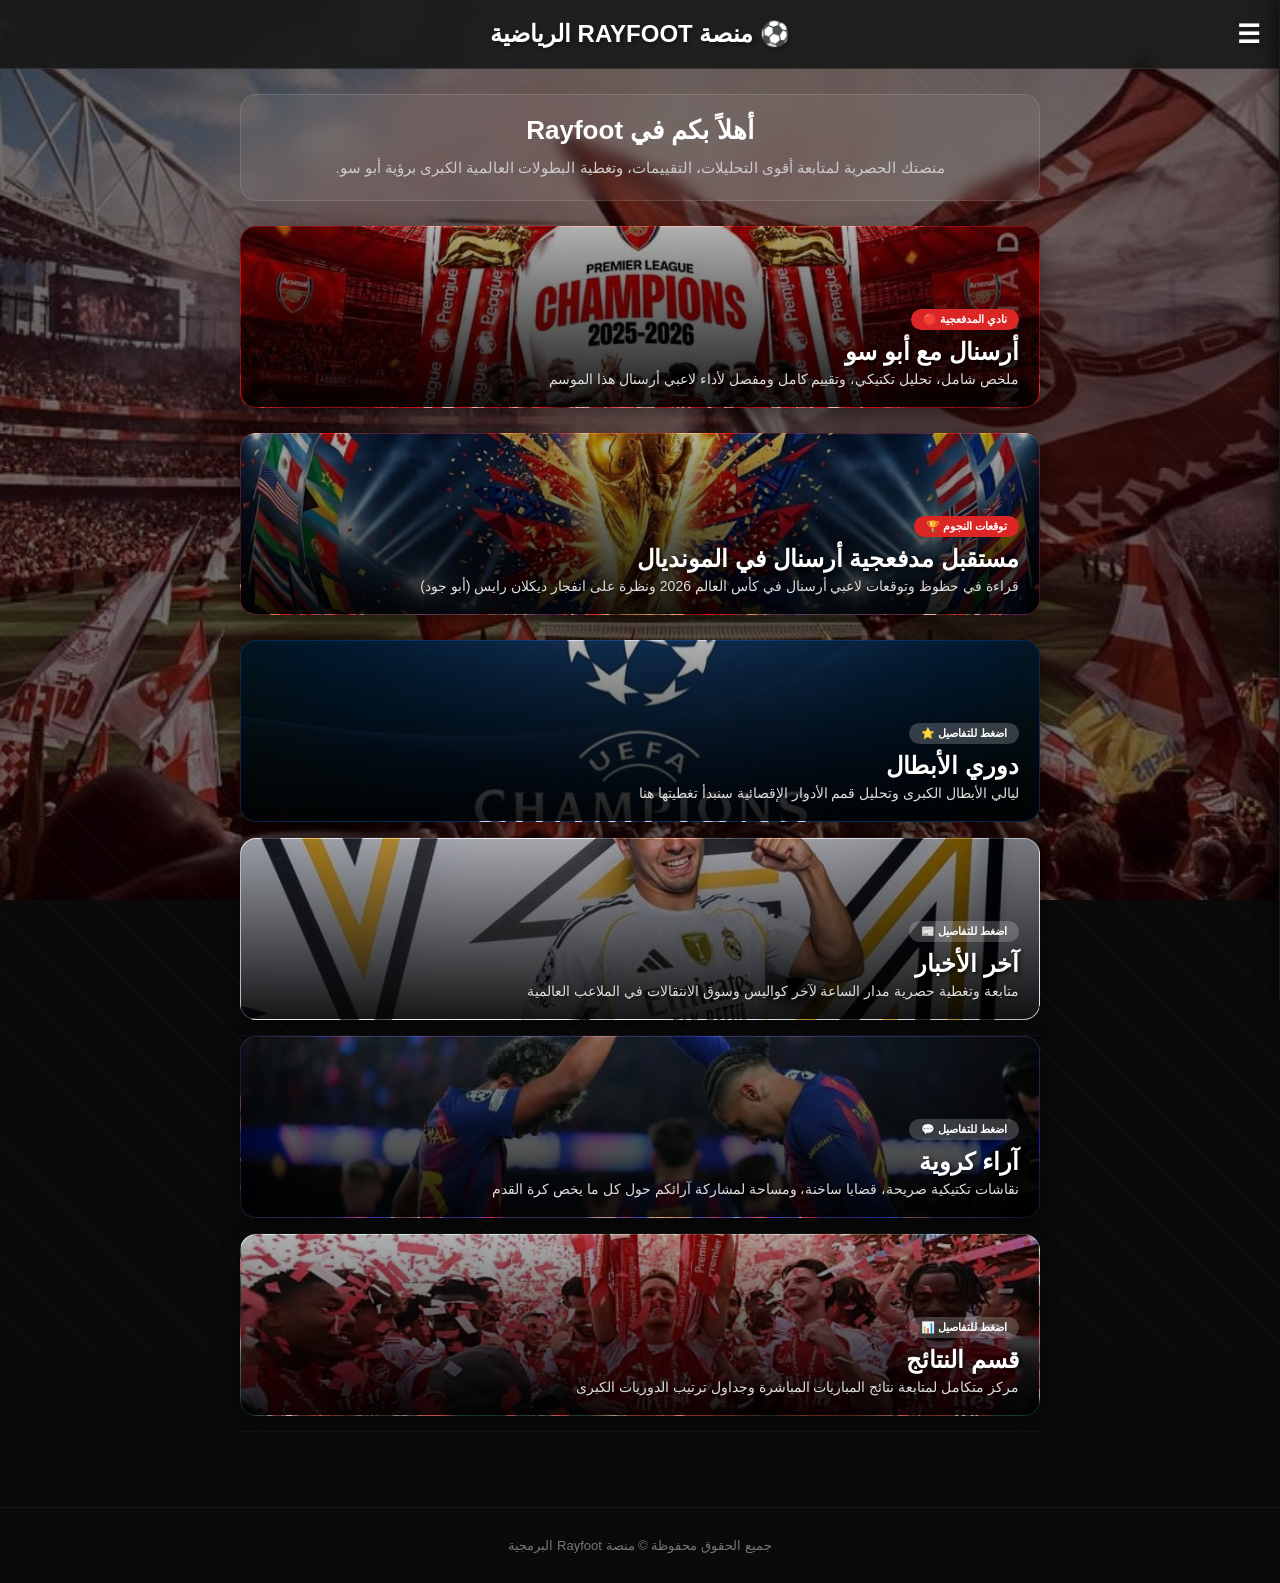
==== commit d40a5e87: "Update index.html" ====
--- a/index.html
+++ b/index.html
@@ -3,571 +3,415 @@
 <head>
     <meta charset="UTF-8">
     <meta name="viewport" content="width=device-width, initial-scale=1.0">
-    <title>التقييم الشامل لموسم الغانرز وكأس العالم 🔴 White</title>
+    <title>Rayfoot — الرئيسية</title>
     <style>
+        /* =========================
+            BODY & BACKGROUNDS
+        ========================= */
         body {
-            margin: 0; font-family: 'Segoe UI', Tahoma, Arial, sans-serif; color: #f5f5f7; direction: rtl; min-height: 100vh; background-color: #0a0a0e; position: relative; line-height: 1.8;
-        }
-        /* خلفية مخصصة للموقع */
+            margin: 0;
+            font-family: Tahoma, Arial, sans-serif;
+            color: white;
+            direction: rtl;
+            min-height: 100vh;
+            overflow-x: hidden;
+            position: relative;
+            background-color: #0a0a0a;
+        }
+
+        /* خلفية ثابتة للشاشات الكبيرة */
         body::before {
-            content: ""; position: fixed; top: 0; left: 0; width: 100%; height: 100%;
-            background-image: url("arsenal-bg.jpg"); background-size: cover; background-position: center; background-repeat: no-repeat; z-index: -2;
-        }
-        /* طبقة حماية داكنة فوق الخلفية لجعل الكلمات واضحة جداً للقراءة */
+            content: "";
+            position: fixed;
+            top: 0; left: 0; width: 100%; height: 100%;
+            background-image: url("desktop-bg.jpg"); 
+            background-size: cover;
+            background-position: center;
+            background-repeat: no-repeat;
+            z-index: -3; 
+        }
+
+        /* طبقة تعتيم خفيف لتسهيل القراءة */
         body::after {
-            content: ""; position: fixed; top: 0; left: 0; width: 100%; height: 100%; background: linear-gradient(180deg, rgba(10, 10, 14, 0.94) 0%, rgba(15, 6, 6, 0.97) 100%); z-index: -1;
-        }
+            content: "";
+            position: fixed;
+            top: 0; left: 0; width: 100%; height: 100%;
+            background: rgba(0, 0, 0, 0.55); 
+            z-index: -2;
+        }
+
+        /* حل مشكلة الشاشة الرمادية على الآيفون والموبايل */
+        @media (max-width: 768px) {
+            body::before {
+                background-image: url("mobile-bg.jpg");
+                background-size: cover;
+                background-position: center;
+                background-attachment: scroll !important;
+                position: fixed;
+                top: 0; left: 0; width: 100vw; height: 100vh;
+            }
+        }
+
+        /* زخرفة متحركة خلفية */
+        .bg-animation {
+            position: fixed;
+            top: -50%; left: -50%; width: 200%; height: 200%;
+            background: repeating-linear-gradient(
+                45deg,
+                rgba(255, 255, 255, 0.02) 0px,
+                rgba(255, 255, 255, 0.02) 2px,
+                transparent 2px,
+                transparent 40px
+            );
+            animation: rotateBg 35s linear infinite;
+            z-index: -1;
+            pointer-events: none; 
+        }
+
+        @keyframes rotateBg {
+            from { transform: rotate(0deg); }
+            to { transform: rotate(360deg); }
+        }
+
+        /* =========================
+            HEADER & NAV MENU
+        ========================= */
         header {
-            background: rgba(20, 20, 25, 0.85); backdrop-filter: blur(12px); -webkit-backdrop-filter: blur(12px); padding: 30px 20px; font-size: 24px; font-weight: bold; text-align: center; border-bottom: 3px solid #dba11c; text-shadow: 2px 2px 4px rgba(0,0,0,0.6);
-        }
-        .container { max-width: 800px; margin: auto; padding: 30px 15px; }
+            background: rgba(20, 20, 20, 0.85);
+            backdrop-filter: blur(10px);
+            -webkit-backdrop-filter: blur(10px);
+            padding: 20px;
+            font-size: 24px;
+            font-weight: bold;
+            text-align: center;
+            border-bottom: 1px solid rgba(255, 255, 255, 0.1);
+            text-shadow: 2px 2px 4px rgba(0,0,0,0.4);
+            position: relative;
+        }
+
+        /* الـ 3 شرطات لفتح القائمة */
+        .menu-btn {
+            position: absolute;
+            right: 20px;
+            top: 50%;
+            transform: translateY(-50%);
+            font-size: 26px;
+            cursor: pointer;
+            z-index: 100;
+            user-select: none;
+            transition: color 0.3s;
+        }
+        .menu-btn:hover {
+            color: #d4af37;
+        }
+
+        /* القائمة الجانبية المنسدلة */
+        .side-menu {
+            position: fixed;
+            top: 0; right: -280px; width: 240px; height: 100%;
+            background: rgba(15, 15, 15, 0.95);
+            backdrop-filter: blur(15px);
+            -webkit-backdrop-filter: blur(15px);
+            box-shadow: -5px 0 15px rgba(0,0,0,0.5);
+            z-index: 99;
+            padding: 80px 20px 20px 20px;
+            transition: right 0.4s cubic-bezier(0.1, 0.9, 0.2, 1);
+            border-left: 1px solid rgba(255,255,255,0.05);
+        }
+        .side-menu.open {
+            right: 0;
+        }
+        .side-menu a {
+            display: block;
+            color: #ccc;
+            text-decoration: none;
+            padding: 14px 10px;
+            font-size: 16px;
+            border-bottom: 1px solid rgba(255,255,255,0.03);
+            transition: all 0.3s;
+            cursor: pointer;
+        }
+        .side-menu a:hover {
+            color: white;
+            background: rgba(255,255,255,0.05);
+            padding-right: 18px;
+        }
+
+        /* طبقة التعتيم عند فتح القائمة */
+        .menu-overlay {
+            position: fixed;
+            top: 0; left: 0; width: 100%; height: 100%;
+            background: rgba(0,0,0,0.5);
+            z-index: 98;
+            display: none;
+        }
+        .menu-overlay.show {
+            display: block;
+        }
+
+        /* =========================
+            MAIN CONTAINER & CARDS
+        ========================= */
+        .container {
+            max-width: 800px;
+            margin: auto;
+            padding: 25px 15px;
+        }
+
+        .welcome-card {
+            background: rgba(255, 255, 255, 0.06);
+            backdrop-filter: blur(8px);
+            -webkit-backdrop-filter: blur(8px);
+            border: 1px solid rgba(255, 255, 255, 0.12);
+            padding: 20px;
+            border-radius: 16px;
+            text-align: center;
+            margin-bottom: 25px;
+        }
+        .welcome-card h1 { margin: 0 0 10px 0; font-size: 26px; color: #fff; }
+        .welcome-card p { margin: 0; font-size: 15px; color: #ccc; line-height: 1.6; }
+
+        .main-section-card {
+            margin-bottom: 25px;
+        }
+        .section-link {
+            text-decoration: none; 
+            color: white;
+            display: block;
+        }
+        .inner-banner {
+            position: relative; 
+            height: 180px; 
+            border-radius: 16px; 
+            background-size: cover; 
+            background-position: center; 
+            overflow: hidden;
+            box-shadow: 0 6px 20px rgba(0,0,0,0.4);
+            transition: transform 0.3s ease;
+        }
+        .inner-banner:hover {
+            transform: scale(1.01);
+        }
         
-        /* مقدمة الكاتب */
-        .intro-box {
-            background: rgba(255, 255, 255, 0.03); border: 1px solid rgba(255, 255, 255, 0.08); border-radius: 16px; padding: 25px; margin-bottom: 35px; box-shadow: 0 8px 32px rgba(0,0,0,0.3);
-        }
-        .intro-box h2 { color: #ef0107; margin-top: 0; font-size: 20px; border-bottom: 1px solid rgba(255,255,255,0.1); padding-bottom: 10px; }
-        .intro-box ul { padding-right: 20px; margin: 10px 0; color: #dba11c; font-weight: bold; }
-        .intro-box ul li { color: #e2e2e5; font-weight: normal; margin-bottom: 5px; }
-
-        /* قسم كأس العالم المميز في الأعلى */
-        .world-cup-section {
-            background: linear-gradient(135deg, rgba(219, 161, 28, 0.15), rgba(10, 10, 14, 0.8)); border: 2px solid #dba11c; border-radius: 16px; padding: 25px; margin-bottom: 35px; box-shadow: 0 0 25px rgba(219, 161, 28, 0.2); position: relative;
-        }
-        .world-cup-header { display: flex; justify-content: space-between; align-items: center; border-bottom: 1px solid rgba(21dba, 161, 28, 0.3); padding-bottom: 12px; margin-bottom: 15px; }
-        .world-cup-title { font-size: 22px; font-weight: bold; color: #dba11c; display: flex; align-items: center; gap: 10px; }
-        .world-cup-opinion { color: #f5f5f7; font-size: 16px; text-align: justify; }
-
-        /* بطاقات اللاعبين */
-        .player-card {
-            background: rgba(20, 20, 25, 0.7); backdrop-filter: blur(10px); -webkit-backdrop-filter: blur(10px); border: 1px solid rgba(255, 255, 255, 0.07); border-radius: 16px; padding: 25px; margin-bottom: 25px; transition: transform 0.3s, border-color 0.3s; position: relative; overflow: hidden;
-        }
-        .player-card:hover { transform: translateY(-3px); }
-        
-        .card-header { display: flex; justify-content: space-between; align-items: center; border-bottom: 1px solid rgba(255,255,255,0.08); padding-bottom: 12px; margin-bottom: 15px; }
-        .player-title { font-size: 20px; font-weight: bold; display: flex; align-items: center; gap: 10px; }
-        
-        /* شارات المراكز */
-        .rank-badge { padding: 4px 14px; border-radius: 30px; font-size: 13px; font-weight: bold; letter-spacing: 0.5px; }
-        .rank-worst { background: rgba(239, 1, 7, 0.2); color: #ff4d4d; border: 1px solid #ef0107; }
-        .rank-mid { background: rgba(219, 161, 28, 0.15); color: #dba11c; border: 1px solid #dba11c; }
-        .rank-best { background: rgba(46, 213, 115, 0.15); color: #2ed573; border: 1px solid #2ed573; }
-        .rank-top3 { background: linear-gradient(45deg, #dba11c, #fff); color: #111; font-weight: 900; box-shadow: 0 0 15px rgba(255,215,0,0.3); }
-
-        .player-opinion { color: #d1d1d6; font-size: 15px; text-align: justify; white-space: pre-line; margin-bottom: 20px; }
-        
-        /* قسم أزرار التفاعل الجديد */
-        .reaction-container {
-            display: flex; gap: 12px; border-top: 1px solid rgba(255, 255, 255, 0.06); padding-top: 15px; margin-top: 10px;
-        }
-        .react-btn {
-            background: rgba(255, 255, 255, 0.04); border: 1px solid rgba(255, 255, 255, 0.1); color: #e2e2e5; padding: 6px 16px; border-radius: 20px; font-size: 13px; cursor: pointer; display: flex; align-items: center; gap: 6px; transition: all 0.2s; user-select: none;
-        }
-        .react-btn:hover { background: rgba(255, 255, 255, 0.1); border-color: rgba(255, 255, 255, 0.2); }
-        .react-btn.agree-active { background: rgba(46, 213, 115, 0.2); color: #2ed573; border-color: #2ed573; }
-        .react-btn.disagree-active { background: rgba(239, 1, 7, 0.2); color: #ff4d4d; border-color: #ef0107; }
-        .counter { font-weight: bold; }
-
-        /* فاصل شاسع للخمسة الأوائل */
-        .elite-divider { text-align: center; margin: 50px 0 40px 0; position: relative; }
-        .elite-divider::before { content: ""; position: absolute; top: 50%; left: 0; width: 100%; height: 1px; background: linear-gradient(90deg, transparent, #dba11c, transparent); z-index: 1; }
-        .elite-text { position: relative; z-index: 2; background: #0c0c12; padding: 8px 25px; border-radius: 30px; border: 1px solid #dba11c; color: #dba11c; font-weight: bold; font-size: 14px; box-shadow: 0 0 15px rgba(219,161,28,0.2); }
-
-        .footer-nav { text-align: center; margin-top: 50px; }
-        .btn-back { color: white; text-decoration: none; background: rgba(239, 1, 7, 0.2); padding: 14px 30px; border-radius: 12px; border: 1px solid #ef0107; font-weight: bold; transition: 0.2s; display: inline-block; }
-        .btn-back:hover { background: #ef0107; box-shadow: 0 5px 20px rgba(239,1,7,0.4); }
+        /* تأثير مميز للأقسام القادمة عند النقر */
+        .disabled-banner {
+            cursor: pointer;
+        }
+
+        .banner-overlay {
+            position: absolute; 
+            top: 0; left: 0; width: 100%; height: 100%; 
+            background: linear-gradient(to top, rgba(0,0,0,0.9), rgba(0,0,0,0.3));
+        }
+        .banner-content {
+            position: absolute; 
+            bottom: 20px; 
+            right: 20px; 
+            text-align: right;
+        }
+        .badge {
+            color: black; padding: 4px 12px; border-radius: 20px; font-size: 11px; font-weight: bold; display: inline-block; margin-bottom: 8px;
+        }
+        .banner-content h2 { margin: 0; font-size: 24px; text-shadow: 2px 2px 4px rgba(0,0,0,0.7); }
+        .banner-content p { margin: 5px 0 0 0; font-size: 14px; color: #ddd; text-shadow: 1px 1px 3px rgba(0,0,0,0.5); }
+
+        /* =========================
+            SLIDE DOWN PANEL (قريباً)
+        ========================= */
+        .soon-panel {
+            max-height: 0;
+            overflow: hidden;
+            transition: max-height 0.4s cubic-bezier(0.4, 0, 0.2, 1);
+            background: rgba(255, 255, 255, 0.04);
+            backdrop-filter: blur(5px);
+            -webkit-backdrop-filter: blur(5px);
+            border-radius: 0 0 14px 14px;
+            margin-top: -10px;
+            border: 1px solid transparent;
+            border-top: none;
+        }
+        .soon-panel.show {
+            max-height: 80px; /* الارتفاع عند الفتح */
+            margin-top: -5px;
+            margin-bottom: 15px;
+            border-color: rgba(255, 255, 255, 0.1);
+        }
+        .soon-text {
+            padding: 15px 20px;
+            font-size: 15px;
+            color: #d4af37;
+            font-weight: bold;
+            display: flex;
+            align-items: center;
+            gap: 10px;
+        }
+
+        footer {
+            text-align: center; padding: 30px 10px; font-size: 13px; color: #777; border-top: 1px solid rgba(255,255,255,0.05); margin-top: 50px;
+        }
     </style>
 </head>
 <body>
 
-    <header>📊 التقييم الشامل لموسم أرسنال ونظرة على كأس العالم</header>
+    <!-- طبقة الزخرفة الخلفية المتحركة -->
+    <div class="bg-animation"></div>
+
+    <!-- طبقة التعتيم للقائمة المنسدلة -->
+    <div class="menu-overlay" id="menuOverlay" onclick="toggleMenu()"></div>
+
+    <header>
+        <!-- الـ 3 شرطات -->
+        <div class="menu-btn" onclick="toggleMenu()">☰</div>
+        ⚽ منصة RAYFOOT الرياضية
+    </header>
+
+    <!-- القائمة الجانبية المنسدلة -->
+    <div class="side-menu" id="sideMenu">
+        <a href="index.html">🏠 الصفحة الرئيسية</a>
+        <a href="arsenal.html">🔴 أرسنال مع أبو سو</a>
+        <a href="worldcup.html">🏆 كأس العالم 2026</a>
+        <a onclick="toggleMenu(); toggleSection('ucl-soon')">⭐ دوري الأبطال</a>
+        <a onclick="toggleMenu(); toggleSection('news-soon')">📰 آخر الأخبار</a>
+        <a onclick="toggleMenu(); toggleSection('opinions-soon')">💬 آراء كروية</a>
+        <a onclick="toggleMenu(); toggleSection('results-soon')">📊 قسم النتائج</a>
+    </div>
 
     <div class="container">
-        
-        <!-- مقدمة المعايير -->
-        <div class="intro-box">
-            <h2>ملاحظة قبل البدء في الترتيب:</h2>
-            <p>أخيراً انتهى موسم ارسنال الطويل جدا و فهذه المناسبه قررت اسوي تقيم شامل كامل ملخص عن كل لاعب في فريق ارسنال هذا الموسم (باستثناء المعارين و الاعبين اللي دقائق لعبهم ما تجاوزت ال 500 دقيقه).</p>
-            <p>التقيم راح يكون حسب ثلاثه معايير:</p>
-            <ul>
-                <li>الامال و المطالب اللي علقها الجمهور على كل لاعب.</li>
-                <li>مستواه طول الموسم.</li>
-                <li>عدد دقائق اللعب.</li>
-            </ul>
-            <p>المعايير ذي اتمنى الكل يركز عليها لانها ممكن تسبب جدل، كوني حطيت لاعب بمركز متدني شوي وهو يستحق اعلى، لكن وفق المعايير اللي انا حطيتها ارى من وجهة نظري ان كل لاعب استحق مركزه. راح أبدأ تقييمي هذا من الأسوأ إلى الأفضل.</p>
-            <p>وحاب أوضح نقطة مهمة: هذا الموسم ما كان فيه لاعب سيء في الفريق، بالعكس، أغلب اللاعبين قدموا مستويات ممتازة وما قصروا، باستثناء كم لاعب… وبيجي دورهم الآن. وبرضوا أحب أوضح أن هذا التقييم حسب وجهة نظري فقط، وكل شخص له رأيه الخاص.</p>
-        </div>
-
-        <!-- قسم كأس العالم (موضعه الجديد في الأعلى فوق تقييم الأرسنال) -->
-        <div class="world-cup-section">
-            <div class="world-cup-header">
-                <div class="world-cup-title">🏆 نظرة وتوقعات كأس العالم 2026</div>
+
+        <!-- بطاقة الترحيب العلوية -->
+        <div class="welcome-card">
+            <h1>أهلاً بكم في Rayfoot</h1>
+            <p>منصتك الحصرية لمتابعة أقوى التحليلات، التقييمات، وتغطية البطولات العالمية الكبرى برؤية أبو سو.</p>
+        </div>
+
+        <!-- 1️⃣ قسم أرسنال مع أبو سو -->
+        <div class="main-section-card">
+            <a href="arsenal.html" class="section-link">
+                <div class="inner-banner" style="background-image: url('arsenal1.jpg'); border: 1px solid rgba(220, 38, 38, 0.3);">
+                    <div class="banner-overlay"></div>
+                    <div class="banner-content">
+                        <span class="badge" style="background: #dc2626; color: white;">نادي المدفعجية 🔴</span>
+                        <h2>أرسنال مع أبو سو</h2>
+                        <p>ملخص شامل، تحليل تكتيكي، وتقييم كامل ومفصل لأداء لاعبي أرسنال هذا الموسم</p>
+                    </div>
+                </div>
+            </a>
+        </div>
+
+        <!-- 2️⃣ قسم توقعات أرسنال (تم التعديل هنا بدلاً من كأس العالم) -->
+        <div class="main-section-card">
+            <a href="worldcup.html" class="section-link">
+                <div class="inner-banner" style="background-image: url('arsenal5.jpg'); border: 1px solid rgba(220, 38, 38, 0.3);">
+                    <div class="banner-overlay"></div>
+                    <div class="banner-content">
+                        <span class="badge" style="background: #dc2626; color: white;">توقعات النجوم 🏆</span>
+                        <h2>مستقبل مدفعجية أرسنال في المونديال</h2>
+                        <p>قراءة في حظوظ وتوقعات لاعبي أرسنال في كأس العالم 2026 ونظرة على انفجار ديكلان رايس (أبو جود)</p>
+                    </div>
+                </div>
+            </a>
+        </div>
+
+        <!-- 3️⃣ قسم دوري الأبطال -->
+        <div class="main-section-card" onclick="toggleSection('ucl-soon')">
+            <div class="inner-banner disabled-banner" style="background-image: url('arsenal6.jpg'); border: 1px solid rgba(29, 78, 216, 0.2);">
+                <div class="banner-overlay"></div>
+                <div class="banner-content">
+                    <span class="badge" style="background: rgba(255,255,255,0.2); color: white;">اضغط للتفاصيل ⭐</span>
+                    <h2>دوري الأبطال</h2>
+                    <p>ليالي الأبطال الكبرى وتحليل قمم الأدوار الإقصائية سنبدأ تغطيتها هنا</p>
+                </div>
             </div>
-            <div class="world-cup-opinion">
-                نتمنى ونأمل أن يقدم نجوم أرسنال أداءً تاريخياً واستثنائياً في بطولة كأس العالم القادمة لرفع اسم النادي عالياً. 
-                وبشكل خاص، ننتظر من النجم ديكلان رايس (أبو جود) أن ينفجر ويقدم أداءً خرافياً يقود به منتخب بلاده إلى منصات التتويج، لكي يتوج مجهوده الاستثنائي هذا الموسم ويحقق الجائزة الأغلى على المستوى الفردي وهي <b>الكرة الذهبية (البالون دور)</b>.
+        </div>
+        <!-- لوحة "قريباً" المنسدلة تحت قسم دوري الأبطال -->
+        <div class="soon-panel" id="ucl-soon">
+            <div class="soon-text">⏳ انتظرونا.. التغطية الخاصة ببطولة دوري الأبطال ستنطلق قريباً جداً في المنصة!</div>
+        </div>
+
+        <!-- 4️⃣ قسم آخر الأخبار -->
+        <div class="main-section-card" onclick="toggleSection('news-soon')">
+            <div class="inner-banner disabled-banner" style="background-image: url('arsenal2.jpg'); border: 1px solid rgba(255, 255, 255, 0.15);">
+                <div class="banner-overlay"></div>
+                <div class="banner-content">
+                    <span class="badge" style="background: rgba(255,255,255,0.2); color: white;">اضغط للتفاصيل 📰</span>
+                    <h2>آخر الأخبار</h2>
+                    <p>متابعة وتغطية حصرية مدار الساعة لآخر كواليس وسوق الانتقالات في الملاعب العالمية</p>
+                </div>
             </div>
-            <div class="reaction-container">
-                <button class="react-btn" onclick="toggleReact(this, 'agree')">👍 اتفق <span class="counter">0</span></button>
-                <button class="react-btn" onclick="toggleReact(this, 'disagree')">👎 لا اتفق <span class="counter">0</span></button>
+        </div>
+        <!-- لوحة "قريباً" المنسدلة تحت قسم آخر الأخبار -->
+        <div class="soon-panel" id="news-soon">
+            <div class="soon-text">⏳ قريباً جداً.. ترقبوا شريط الأخبار الحصري وكواليس الميركاتو أولاً بأول!</div>
+        </div>
+
+        <!-- 5️⃣ قسم آراء كروية -->
+        <div class="main-section-card" onclick="toggleSection('opinions-soon')">
+            <div class="inner-banner disabled-banner" style="background-image: url('arsenal3.jpg'); border: 1px solid rgba(139, 92, 246, 0.2);">
+                <div class="banner-overlay"></div>
+                <div class="banner-content">
+                    <span class="badge" style="background: rgba(255,255,255,0.2); color: white;">اضغط للتفاصيل 💬</span>
+                    <h2>آراء كروية</h2>
+                    <p>نقاشات تكتيكية صريحة، قضايا ساخنة، ومساحة لمشاركة آرائكم حول كل ما يخص كرة القدم</p>
+                </div>
             </div>
         </div>
-
-        <!-- قائمة اللاعبين من 24 إلى 1 -->
-        
-        <div class="player-card">
-            <div class="card-header">
-                <div class="player-title">بوكايو ساكا 🏴󠁧󠁢󠁥󠁮󠁧󠁿</div>
-                <span class="rank-badge rank-worst">المركز 24</span>
+        <!-- لوحة "قريباً" المنسدلة تحت قسم آراء كروية -->
+        <div class="soon-panel" id="opinions-soon">
+            <div class="soon-text">⏳ قريباً.. سنفتح مساحة للنقاشات والآراء التكتيكية ومشاركة تعليقاتكم في المنصة!</div>
+        </div>
+
+        <!-- 6️⃣ قسم النتائج -->
+        <div class="main-section-card" onclick="toggleSection('results-soon')">
+            <div class="inner-banner disabled-banner" style="background-image: url('arsenal4.jpg'); border: 1px solid rgba(16, 185, 129, 0.2);">
+                <div class="banner-overlay"></div>
+                <div class="banner-content">
+                    <span class="badge" style="background: rgba(255,255,255,0.2); color: white;">اضغط للتفاصيل 📊</span>
+                    <h2>قسم النتائج</h2>
+                    <p>مركز متكامل لمتابعة نتائج المباريات المباشرة وجداول ترتيب الدوريات الكبرى</p>
+                </div>
             </div>
-            <div class="player-opinion">هذا الاعب بناء على دقائق لعبه و مستوياته فيها و الامال اللي علقناها عليه فهو خذلنا خذلنا خذلنا و خذلنا في اهم مباريات موسمنا وقد يكون تاريخنا اللي هي نهائي الابطال و غيرها من مباريات كثيره كنا معلقين عليه امال كبيره بس خذلنا
-ذا غير انه نص الموسم مصاب و النص الثاني معفن حرفياً، ما اذكر لك مباره بدع فيها الا فولهام ذهاب و اياب و ليدز، غير كذا ما اتنوع
-انا ما حطيته بذا المركز الا لانه اعلى جوده بالفريق و اكثر لاعب حاط عليه امال بداية الموسم، و الاخ حقق اسوء مستوى ولا حتى كان يحاول
-كل لاعبين الفريق كلهم كلهم بلا استثناء تعبوا و حاولوا ذا الموسم، ما عدا ساكا
-اهخخخ بس، اتمنى يرجع الموسم الجاي.</div>
-            <div class="reaction-container">
-                <button class="react-btn" onclick="toggleReact(this, 'agree')">👍 اتفق <span class="counter">0</span></button>
-                <button class="react-btn" onclick="toggleReact(this, 'disagree')">👎 لا اتفق <span class="counter">0</span></button>
-            </div>
-        </div>
-
-        <div class="player-card">
-            <div class="card-header">
-                <div class="player-title">كيبا 🇪🇸</div>
-                <span class="rank-badge rank-worst">المركز 23</span>
-            </div>
-            <div class="player-opinion">هذا حارس دكه ممتاز كونه دكه فقط.
-ما قصر في اغلب موسمه الين ما جاء نهائي ويمبلي ضد السيتي و خسرنا بطوله كامله و دمر كل شيء سواه اللاعب.
-بكل صراحه اغلب مبارياته معنا ما قصر فيها، وكان يلعب بروح و شغف كبير جداً وكانه له عشرين سنه يلعب
-اشكره على اللي قدمه معنا .</div>
-            <div class="reaction-container">
-                <button class="react-btn" onclick="toggleReact(this, 'agree')">👍 اتفق <span class="counter">0</span></button>
-                <button class="react-btn" onclick="toggleReact(this, 'disagree')">👎 لا اتفق <span class="counter">0</span></button>
-            </div>
-        </div>
-
-        <div class="player-card">
-            <div class="card-header">
-                <div class="player-title">مارتين أوديغارد 🇳🇴</div>
-                <span class="rank-badge rank-worst">المركز 22</span>
-            </div>
-            <div class="player-opinion">القائد, الكابتن، الاعب اللي لطالما كنت احبه و اعشقه و اطبل له، بس الان غير
-هذا الاعب نفس وضع خوينا ساكا
-ثلاث ارباع الموسم بالمستشفى و ربع مستوى مخجل
-و اداء رعوني قدم مباريات جميله قليله جداً و ساعدنا فيها على تحقيق الدوري، بس تخاذل في نهائي الابطال و في مباريات حاسمه
-بكل صدق الاعب اذا ما كان مصاب ولعب، بعض المرات فقط، كان يقدم اداء تاريخي و يشكر عليه.
-بس وش الفايده دام ثلاث ارباع الموسم مصاب؟
-الاعب هذا من الموسم الماضي و انا اقول نفس الكلام عنه، ما ادري الى متى يا اوديغارد</div>
-            <div class="reaction-container">
-                <button class="react-btn" onclick="toggleReact(this, 'agree')">👍 اتفق <span class="counter">0</span></button>
-                <button class="react-btn" onclick="toggleReact(this, 'disagree')">👎 لا اتفق <span class="counter">0</span></button>
-            </div>
-        </div>
-
-        <div class="player-card">
-            <div class="card-header">
-                <div class="player-title">كريستيان نورغارد 🇩🇰</div>
-                <span class="rank-badge rank-mid">المركز 21</span>
-            </div>
-            <div class="player-opinion">لاعب تاريخي و خرافي بس دقائق لعبه قليله
-ولا قصر فيها كلها، و اشكره جداً على الموسم الجميل ذا
-بس فيه لاعبين احق منه بمراكز اعلى بسبب دقائق اللعب.</div>
-            <div class="reaction-container">
-                <button class="react-btn" onclick="toggleReact(this, 'agree')">👍 اتفق <span class="counter">0</span></button>
-                <button class="react-btn" onclick="toggleReact(this, 'disagree')">👎 لا اتفق <span class="counter">0</span></button>
-            </div>
-        </div>
-
-        <div class="player-card">
-            <div class="card-header">
-                <div class="player-title">غابرييل جيسوس 🇧🇷</div>
-                <span class="rank-badge rank-mid">المركز 20</span>
-            </div>
-            <div class="player-opinion">لاعب ممتاز
-لعب عدد دقائق تناسب كونه لاعب جاي من رباط صليبي ولا قصر فيها
-انقذنا ضد الولفز و قدم اداء تاريخي امام انتر و ساهم بشكل كبير بتواجد ارسنال بالربع النهائي بالـ FA Cup و نهائي الكاراباو.</div>
-            <div class="reaction-container">
-                <button class="react-btn" onclick="toggleReact(this, 'agree')">👍 اتفق <span class="counter">0</span></button>
-                <button class="react-btn" onclick="toggleReact(this, 'disagree')">👎 لا اتفق <span class="counter">0</span></button>
-            </div>
-        </div>
-
-        <div class="player-card">
-            <div class="card-header">
-                <div class="player-title">ماكس دومان 🇩🇪</div>
-                <span class="rank-badge rank-mid">المركز 19</span>
-            </div>
-            <div class="player-opinion">لاعب جوهره
-ممتاز ممتاز ممتاز
-في كل مباره لعبها ذا الموسم قدم اداء خيالي و انقذنا ضد ايفرتون و ساهم ايضاً بالكؤوس
-ولا ننسى ايضاً ان عمره 16 فقط و كسر كثير ارقام قياسيه في كرة القدم تتعلق بالعمر
-مستقبل عظيم لذا الاعب.</div>
-            <div class="reaction-container">
-                <button class="react-btn" onclick="toggleReact(this, 'agree')">👍 اتفق <span class="counter">0</span></button>
-                <button class="react-btn" onclick="toggleReact(this, 'disagree')">👎 لا اتفق <span class="counter">0</span></button>
-            </div>
-        </div>
-
-        <div class="player-card">
-            <div class="card-header">
-                <div class="player-title">نوني مادويكي 🏴󠁧󠁢󠁥󠁮󠁧󠁿</div>
-                <span class="rank-badge rank-mid">المركز 18</span>
-            </div>
-            <div class="player-opinion">والله الصدق اني اختلف مع كل من ينتقده
-لاعب دكه كان ممتاز، ينزل في مباريات و يكون احسن من ساكا و ينقذنا، ابرزها ضد سبورتنغ و غيرها من المباريات
-ساهم بـ 11 هدف، حصيله جيده الصراحه من لاعب دكه
-ذا غير انه كان يقدم اداء ممتاز، بس مع الاسف رعونه المهاجمين ما حولت الفرص ذي لاهداف.</div>
-            <div class="reaction-container">
-                <button class="react-btn" onclick="toggleReact(this, 'agree')">👍 اتفق <span class="counter">0</span></button>
-                <button class="react-btn" onclick="toggleReact(this, 'disagree')">👎 لا اتفق <span class="counter">0</span></button>
-            </div>
-        </div>
-
-        <div class="player-card">
-            <div class="card-header">
-                <div class="player-title">بن وايت 🏴󠁧󠁢󠁥󠁮󠁧󠁿</div>
-                <span class="rank-badge rank-mid">المركز 17</span>
-            </div>
-            <div class="player-opinion">لاعب شبه منتهي بسبب الاصابات
-قدم موسم جيد و كان بديل جيد
-نذكر له لحظات ممتازه في ذا الموسم
-صحيح خذلنا شوي ضد السيتي سواء بالكاس او بالدوري، بس عوافي فداه
-لانه قدم اداء تاريخي ضد اتلتيكو و في مباريات اخرى بالكؤوس
-وكان لاعب ممتاز
-غالباً اخر موسم له، و اشكره جزيل الشكر على كل ما قدمه.</div>
-            <div class="reaction-container">
-                <button class="react-btn" onclick="toggleReact(this, 'agree')">👍 اتفق <span class="counter">0</span></button>
-                <button class="react-btn" onclick="toggleReact(this, 'disagree')">👎 لا اتفق <span class="counter">0</span></button>
-            </div>
-        </div>
-
-        <div class="player-card">
-            <div class="card-header">
-                <div class="player-title">كريستيان موسكيرا 🇨🇴</div>
-                <span class="rank-badge rank-mid">المركز 16</span>
-            </div>
-            <div class="player-opinion">يا اخوان والله انه لاعب ممتاز جداً ولا قصر في اي مباره لعبها ذا الموسم
-كلها، اي مباره شارك فيها ما قصر بتاتاً
-وخصوصاً في النهائي قدم مستوى ممتاز جداً والله
-بس لعله اخطا بسبب قلة الخبره و رعونه الجناح ساكا بالتغطيه و تسبب بركلة جزاء في النهائي
-غير كذا الاعب امامه مستقبل مبهر و كبير
-لا زال عمره 21 فقط.</div>
-            <div class="reaction-container">
-                <button class="react-btn" onclick="toggleReact(this, 'agree')">👍 اتفق <span class="counter">0</span></button>
-                <button class="react-btn" onclick="toggleReact(this, 'disagree')">👎 لا اتفق <span class="counter">0</span></button>
-            </div>
-        </div>
-
-        <div class="player-card">
-            <div class="card-header">
-                <div class="player-title">ميكيل ميرينو 🇪🇸</div>
-                <span class="rank-badge rank-mid">المركز 15</span>
-            </div>
-            <div class="player-opinion">لا كلام عن هذا الاعب
-قد يكون من اهم الاعبين في منظومه ارسنال سواء بالدكه او بالشخصيه او بعض المرات في الملعب
-لاعب يعطي 200% من اللي عنده
-تلعبه بأي مركز راح يكون معاك
-سبب وضعي له بذا المركز هي الاصابه فقط
-غير كذا كان بيكون بدون ادنى شك من العشره الاوائل.</div>
-            <div class="reaction-container">
-                <button class="react-btn" onclick="toggleReact(this, 'agree')">👍 اتفق <span class="counter">0</span></button>
-                <button class="react-btn" onclick="toggleReact(this, 'disagree')">👎 لا اتفق <span class="counter">0</span></button>
-            </div>
-        </div>
-
-        <div class="player-card">
-            <div class="card-header">
-                <div class="player-title">مايلز لويس سكيلي 🏴󠁧󠁢󠁥󠁮󠁧󠁿</div>
-                <span class="rank-badge rank-mid">المركز 14</span>
-            </div>
-            <div class="player-opinion">الحديث لطالما كثر عن ذا الاعب و عن توظيف ارتيتا الخاطئ له
-واللي ادركه ارتيتا نهايه الموسم لما استبدله بزوبميندي و تحسن شكل الفريق جداً بسبب ذا الشيء
-لاعب جداً ممتاز
-لعب دقائق قليله بمركز الوسط و قدم فيها اداء جداً ممتاز
-لكن لما كان ظهير كان سيء جداً و تسبب في اهداف و تسبب ايضاًبخسرتنا امام ساوثهامبتون
-سبب وضعي له بذا المركز هو الاداء التاريخي اللي قدمه اخر ست مباريات
-ولا غير كذا يستحق مركز اقل.</div>
-            <div class="reaction-container">
-                <button class="react-btn" onclick="toggleReact(this, 'agree')">👍 اتفق <span class="counter">0</span></button>
-                <button class="react-btn" onclick="toggleReact(this, 'disagree')">👎 لا اتفق <span class="counter">0</span></button>
-            </div>
-        </div>
-
-        <div class="player-card">
-            <div class="card-header">
-                <div class="player-title">غابرييل مارتينيلي 🇧🇷</div>
-                <span class="rank-badge rank-mid">المركز 13</span>
-            </div>
-            <div class="player-opinion">ذا افضل بديل بالفريق بدون شك و من افضل الاعبين البدلاء بالعالم
-هو السبب الاول في كونا متصدرين الابطال
-هو السبب الاول في كونا بنهائي الرابطه
-وكذلك ربع نهائي الـ FA Cup
-ولا ننسى اغلى اهدافه ضد السيتي
-الاعب ذا قدم كثير كثير كثير جداً الموسم ذا
-بس كذلك اخذ كثير كثير كثير
-فعشان كذا احترت احطه من افضل 11 ام لا
-وكان القرار لا.</div>
-            <div class="reaction-container">
-                <button class="react-btn" onclick="toggleReact(this, 'agree')">👍 اتفق <span class="counter">0</span></button>
-                <button class="react-btn" onclick="toggleReact(this, 'disagree')">👎 لا اتفق <span class="counter">0</span></button>
-            </div>
-        </div>
-
-        <div class="player-card">
-            <div class="card-header">
-                <div class="player-title">إيبريشي إيزي 🏴󠁧󠁢󠁥󠁮󠁧󠁿</div>
-                <span class="rank-badge rank-mid">المركز 12</span>
-            </div>
-            <div class="player-opinion">ايزييي يا ايزي.
-قدم مستويات طيبه من بعد مباراة توتنهام و ساهم في حسم بعض الامور و تحديداً بالابطال، هدفه ضد ليفركوزن
-عموماً ايزي لاعب عنده الكثير 
-بس هو غبي ابله ما يبي يركض اشغلنا
-و فوقها ضيع ركلة جزاء، يعني وين اصرفها ذي؟
-عموماً هو قدم فتره تاريخيه مره خلال فترات من الموسم خلتني افضله على لاعبين كثير
-ايزي ايضاً عندي كلام مطول عنه، بس خله لوقته.</div>
-            <div class="reaction-container">
-                <button class="react-btn" onclick="toggleReact(this, 'agree')">👍 اتفق <span class="counter">0</span></button>
-                <button class="react-btn" onclick="toggleReact(this, 'disagree')">👎 لا اتفق <span class="counter">0</span></button>
-            </div>
-        </div>
-
-        <div class="player-card">
-            <div class="card-header">
-                <div class="player-title">مارتن زوبيميندي 🇪🇸</div>
-                <span class="rank-badge rank-best">المركز 11</span>
-            </div>
-            <div class="player-opinion">لاعب قدم نصف موسم اول ممتاز جداً لدرجة الكل استغرب كيف لاعب مثل ذا جديد وكانه يلعب له عشرين سنه مع النادي
-و قدم نصف موسم ثاني جيد تقريباً
-وسجل اهداف حاسمه كثير ولا قصر
-بس بالربع الاخير منه اختفى ذا الاعب
-عندي كلام كثير عنه بس بقوله بعدين.</div>
-            <div class="reaction-container">
-                <button class="react-btn" onclick="toggleReact(this, 'agree')">👍 اتفق <span class="counter">0</span></button>
-                <button class="react-btn" onclick="toggleReact(this, 'disagree')">👎 لا اتفق <span class="counter">0</span></button>
-            </div>
-        </div>
-
-        <div class="player-card">
-            <div class="card-header">
-                <div class="player-title">كاي هافيرتز 🇩🇪</div>
-                <span class="rank-badge rank-best">المركز 10</span>
-            </div>
-            <div class="player-opinion">الاعب ذا قضى نص الموسم مصاب
-عاد، و عاد معاه شكل من اشكال ارسنال قبل موسمين
-ذا الاعب قد لا يكون ممتع للنظر
-قد لا تشوف منه فايده بالعين المجرده
-لكنه دايم يسجل و يصنع و يلجمك
-ذا الاعب من اول ما عاد من الاصابه تسبب في فوزنا في مباريات كثيره و ساعدنا فيها
-والله ما قصر ابداً
-سجل هدف بنهائي الابطال و حاول كثير
-ويستحق التواجد من ضمن الـ11 الافضل.</div>
-            <div class="reaction-container">
-                <button class="react-btn" onclick="toggleReact(this, 'agree')">👍 اتفق <span class="counter">0</span></button>
-                <button class="react-btn" onclick="toggleReact(this, 'disagree')">👎 لا اتفق <span class="counter">0</span></button>
-            </div>
-        </div>
-
-        <div class="player-card">
-            <div class="card-header">
-                <div class="player-title">ريكاردو كالافيوري 🇮🇹</div>
-                <span class="rank-badge rank-best">المركز 9</span>
-            </div>
-            <div class="player-opinion">صراحه لو بيدي حطيته بمركز واحد مع هنكابي لتقارب المستوى اللي بينهم مع اختلاف نقاط قوتهم
-عموماً كالافيوري قدم بدايه تاريخيه
-ومن وجهة نظري استحق لاعب الشهر لشهر اغسطس بس سلبت منه
-قدم مستويات عظيمه جداً بالمجمل.
-اي مباره لعبها كالافيوري الموسم ذا بدع فيها بلا شك
-عموماً كثرت الاصابات هي اللي خلتني افضل هنكابي عليه.</div>
-            <div class="reaction-container">
-                <button class="react-btn" onclick="toggleReact(this, 'agree')">👍 اتفق <span class="counter">0</span></button>
-                <button class="react-btn" onclick="toggleReact(this, 'disagree')">👎 لا اتفق <span class="counter">0</span></button>
-            </div>
-        </div>
-
-        <div class="player-card">
-            <div class="card-header">
-                <div class="player-title">بييرو هينكابي 🇪🇨</div>
-                <span class="rank-badge rank-best">المركز 8</span>
-            </div>
-            <div class="player-opinion">هنكابي قدم مستويات عظيمه و لعب بروح وكانه له عشرين سنه بالنادي
-ضحى بموخرته عشاننا وذا امر يستحق التقدير الصدق
-الاعب ذا اول ما جاء ما كانت معلقه عليه امال و توقعات كبيره
-بس جاء و عرف كل الناس عنه وقد ايش هو لاعب اسطوري.</div>
-            <div class="reaction-container">
-                <button class="react-btn" onclick="toggleReact(this, 'agree')">👍 اتفق <span class="counter">0</span></button>
-                <button class="react-btn" onclick="toggleReact(this, 'disagree')">👎 لا اتفق <span class="counter">0</span></button>
-            </div>
-        </div>
-
-        <div class="player-card">
-            <div class="card-header">
-                <div class="player-title">لياندرو تروسارد 🇧🇪</div>
-                <span class="rank-badge rank-best">المركز 7</span>
-            </div>
-            <div class="player-opinion">اخر موسم له مع الفريق
-قدم اداء تاريخي في بداية النصف الاول، كان مساهم بعشر اهداف بكم مباره و كان حاسم و اسطوري والله
-والكل عارف الشيء ذا ما يحتاج
-بس اللي خلاني افضل جيوكيريس عليه انه تروسارد غاب كثير بالموسم سواء بسبب الاصابه او بسبب التراجع
-الاعب قعد فتره طويله مب مساهم بأي هدف وهو جناح
-وذا الشيء خلاني افضل جيوكيريس عليه.</div>
-            <div class="reaction-container">
-                <button class="react-btn" onclick="toggleReact(this, 'agree')">👍 اتفق <span class="counter">0</span></button>
-                <button class="react-btn" onclick="toggleReact(this, 'disagree')">👎 لا اتفق <span class="counter">0</span></button>
-            </div>
-        </div>
-
-        <div class="player-card">
-            <div class="card-header">
-                <div class="player-title">فيكتور جيوكيريس 🇸🇪</div>
-                <span class="rank-badge rank-best">المركز 6</span>
-            </div>
-            <div class="player-opinion">كنت محتار بينه وبين تروسارد بس فضلته هو
-جيوكيريس قدم موسم اول طيب جداً
-استفدنا منه كثير و حسم لنا مباريات كثيره بالدوري
-قدم اداء جميل بالابطال
-لاعب خرافي و فنشر عالمي
-بس الاجنحه خذلته الموسم ذا والله
-صحيح ضيعنا بس مب مره
-والله شكراً له على ذا الموسم و شكراً على تضحياته عشان الفريق بالصيفيه.</div>
-            <div class="reaction-container">
-                <button class="react-btn" onclick="toggleReact(this, 'agree')">👍 اتفق <span class="counter">0</span></button>
-                <button class="react-btn" onclick="toggleReact(this, 'disagree')">👎 لا اتفق <span class="counter">0</span></button>
-            </div>
-        </div>
-
-        <!-- فاصل توب 5 المميزين جداً -->
-        <div class="elite-divider">
-            <span class="elite-text">فارق شاسع جداً — الخمسة الأفضل في الموسم 🔥</span>
-        </div>
-
-        <div class="player-card" style="border-color: rgba(219, 161, 28, 0.3);">
-            <div class="card-header">
-                <div class="player-title">ويليام صليبا 🇫🇷</div>
-                <span class="rank-badge rank-best">المركز 5</span>
-            </div>
-            <div class="player-opinion">ملاحظه بسيطه: فيه فارق شاسع بين الخمسه اللي فوق و اي لاعب بالفريق. لدرجة حسيت بنوع من الظلم اني اخلي ساليبا و جيوكيريس جنب بعض
-عموماً ساليبا تراجع اداؤه الموسم ذا شوي الصدق
-لكن تطور هجومياً بشكل كبير
-الاعب كلنا عارفينه و كلنا عارفين امكانياته
-ذا الموسم ما طلعها بشكل ممتاز
-واتمنى يتحسن اكثر الموسم القادم
-ومع التراجع اللي فيه، يظل واحد من افضل المدافعين بالعالم.</div>
-            <div class="reaction-container">
-                <button class="react-btn" onclick="toggleReact(this, 'agree')">👍 اتفق <span class="counter">0</span></button>
-                <button class="react-btn" onclick="toggleReact(this, 'disagree')">👎 لا اتفق <span class="counter">0</span></button>
-            </div>
-        </div>
-
-        <div class="player-card" style="border-color: rgba(219, 161, 28, 0.4);">
-            <div class="card-header">
-                <div class="player-title">يوريان تيمبر 🇳🇱</div>
-                <span class="rank-badge rank-best">المركز 4</span>
-            </div>
-            <div class="player-opinion">اخخخخ يا تيمبر…
-قدم موسم تاريخي عظيم اسطوري
-بس الاصابه انهت موسمه و اثرت علينا بشكل كبير
-لاعب مثل تيمبر يعد من الاهم بمنظومة ارتيتا
-و اثبت الشيء ذا يوم غاب عنا.</div>
-            <div class="reaction-container">
-                <button class="react-btn" onclick="toggleReact(this, 'agree')">👍 اتفق <span class="counter">0</span></button>
-                <button class="react-btn" onclick="toggleReact(this, 'disagree')">👎 لا اتفق <span class="counter">0</span></button>
-            </div>
-        </div>
-
-        <div class="player-card" style="border-color: #dba11c;">
-            <div class="card-header">
-                <div class="player-title">غابرييل ماجاليس 🇧🇷</div>
-                <span class="rank-badge rank-top3">المركز 3 🥉</span>
-            </div>
-            <div class="player-opinion">لو وش ما قلت عنه باهضم حقه والله
-افضل موسم له مع ارسنال
-سوى كل شيء
-سجل، صنع، بدع، وحقق كل شيء مطلوب منه
-بس اضاع ركلة الجزاء بعد ما بدع بالمباره و استحق رجل المباراه فيها
-هاذي هي كرة القدم، قاسيه جداً
-عموماً يا قابي، تفداك الف بطوله مب بطوله وحده والله.</div>
-            <div class="reaction-container">
-                <button class="react-btn" onclick="toggleReact(this, 'agree')">👍 اتفق <span class="counter">0</span></button>
-                <button class="react-btn" onclick="toggleReact(this, 'disagree')">👎 لا اتفق <span class="counter">0</span></button>
-            </div>
-        </div>
-
-        <div class="player-card" style="border-color: #dba11c; box-shadow: 0 0 15px rgba(219,161,28,0.1);">
-            <div class="card-header">
-                <div class="player-title">دافيد رايا 🇪🇸</div>
-                <span class="rank-badge rank-top3">المركز 2 🥈</span>
-            </div>
-            <div class="player-opinion">حسب المعايير اللي حطيتها بالبدايه خلتني افضله على قابي.
-رايا قدم موسم عظيم عظيم عظيم
-محد كان يتوقعه او يأمله منه
-حتى شال الفريق شيل
-حتى في النهائي صد ركلة جزاء ولا قصر.</div>
-            <div class="reaction-container">
-                <button class="react-btn" onclick="toggleReact(this, 'agree')">👍 اتفق <span class="counter">0</span></button>
-                <button class="react-btn" onclick="toggleReact(this, 'disagree')">👎 لا اتفق <span class="counter">0</span></button>
-            </div>
-        </div>
-
-        <div class="player-card" style="border-color: #ef0107; background: rgba(239, 1, 7, 0.08); box-shadow: 0 0 25px rgba(239,1,7,0.15);">
-            <div class="card-header">
-                <div class="player-title" style="color: #ef0107; font-size: 22px;">ديكلان رايس 🏴󠁧󠁢󠁥󠁮󠁧󠁿 👑</div>
-                <span class="rank-badge rank-top3" style="background: #ef0107; color: white;">المركز 1 🥇</span>
-            </div>
-            <div class="player-opinion" style="font-size: 16px; font-weight: bold; color: #fff;">اكيد رايس ومن غيره 
-مقدم موسم بالون دوري
-واداء تاريخي و يسجل في التاريخ.
-ويستحق اكثر من ذلك ابو جود .
-واتمنى يقدم اداء بكاس العالم عشان يحقق الكوره الذهبية.</div>
-            <div class="reaction-container">
-                <button class="react-btn" onclick="toggleReact(this, 'agree')">👍 اتفق <span class="counter">0</span></button>
-                <button class="react-btn" onclick="toggleReact(this, 'disagree')">👎 لا اتفق <span class="counter">0</span></button>
-            </div>
-        </div>
-
-        <div class="footer-nav">
-            <a href="index.html" class="btn-back">⬅️ العودة للرئيسية</a>
-        </div>
+        </div>
+        <!-- لوحة "قريباً" المنسدلة تحت قسم النتائج -->
+        <div class="soon-panel" id="results-soon">
+            <div class="soon-text">⏳ نظام النتائج وجداول الترتيب المباشرة قيد التطوير البرمجي الآن وسيعمل قريباً!</div>
+        </div>
+
     </div>
 
-    <!-- برمجة أزرار التفاعل لجعلها حية وتفاعلية -->
+    <footer>
+        جميع الحقوق محفوظة © منصة Rayfoot البرمجية
+    </footer>
+
+    <!-- كود الجافا سكربت للتحكم بالقائمة وتأثير فتح الـ "قريباً" بمرونة -->
     <script>
-        function toggleReact(button, type) {
-            const container = button.parentElement;
-            const agreeBtn = container.querySelector('button:nth-child(1)');
-            const disagreeBtn = container.querySelector('button:nth-child(2)');
+        function toggleMenu() {
+            var menu = document.getElementById("sideMenu");
+            var overlay = document.getElementById("menuOverlay");
             
-            const agreeCounter = agreeBtn.querySelector('.counter');
-            const disagreeCounter = disagreeBtn.querySelector('.counter');
-            
-            let currentAgree = parseInt(agreeCounter.innerText);
-            let currentDisagree = parseInt(disagreeCounter.innerText);
-
-            if (type === 'agree') {
-                if (agreeBtn.classList.contains('agree-active')) {
-                    agreeBtn.classList.remove('agree-active');
-                    agreeCounter.innerText = currentAgree - 1;
-                } else {
-                    agreeBtn.classList.add('agree-active');
-                    agreeCounter.innerText = currentAgree + 1;
-                    if (disagreeBtn.classList.contains('disagree-active')) {
-                        disagreeBtn.classList.remove('disagree-active');
-                        disagreeCounter.innerText = currentDisagree - 1;
-                    }
+            if (menu.classList.contains("open")) {
+                menu.classList.remove("open");
+                overlay.classList.remove("show");
+            } else {
+                menu.classList.add("open");
+                overlay.classList.add("show");
+            }
+        }
+
+        // دالة الفتح والإغلاق السلس للقسم المنسدل تحت الكرت
+        function toggleSection(panelId) {
+            // إغلاق أي لوحة أخرى مفتوحة أولاً لإعطاء مظهر منظم ومريح
+            var allPanels = document.querySelectorAll('.soon-panel');
+            allPanels.forEach(function(panel) {
+                if (panel.id !== panelId) {
+                    panel.classList.remove('show');
                 }
-            } else if (type === 'disagree') {
-                if (disagreeBtn.classList.contains('disagree-active')) {
-                    disagreeBtn.classList.remove('disagree-active');
-                    disagreeCounter.innerText = currentDisagree - 1;
-                } else {
-                    disagreeBtn.classList.add('disagree-active');
-                    disagreeCounter.innerText = currentDisagree + 1;
-                    if (agreeBtn.classList.contains('agree-active')) {
-                        agreeBtn.classList.remove('agree-active');
-                        agreeCounter.innerText = currentAgree - 1;
-                    }
-                }
-            }
+            });
+
+            // فتح أو إغلاق اللوحة المطلوبة
+            var targetPanel = document.getElementById(panelId);
+            targetPanel.classList.toggle('show');
         }
     </script>
+
 </body>
 </html>
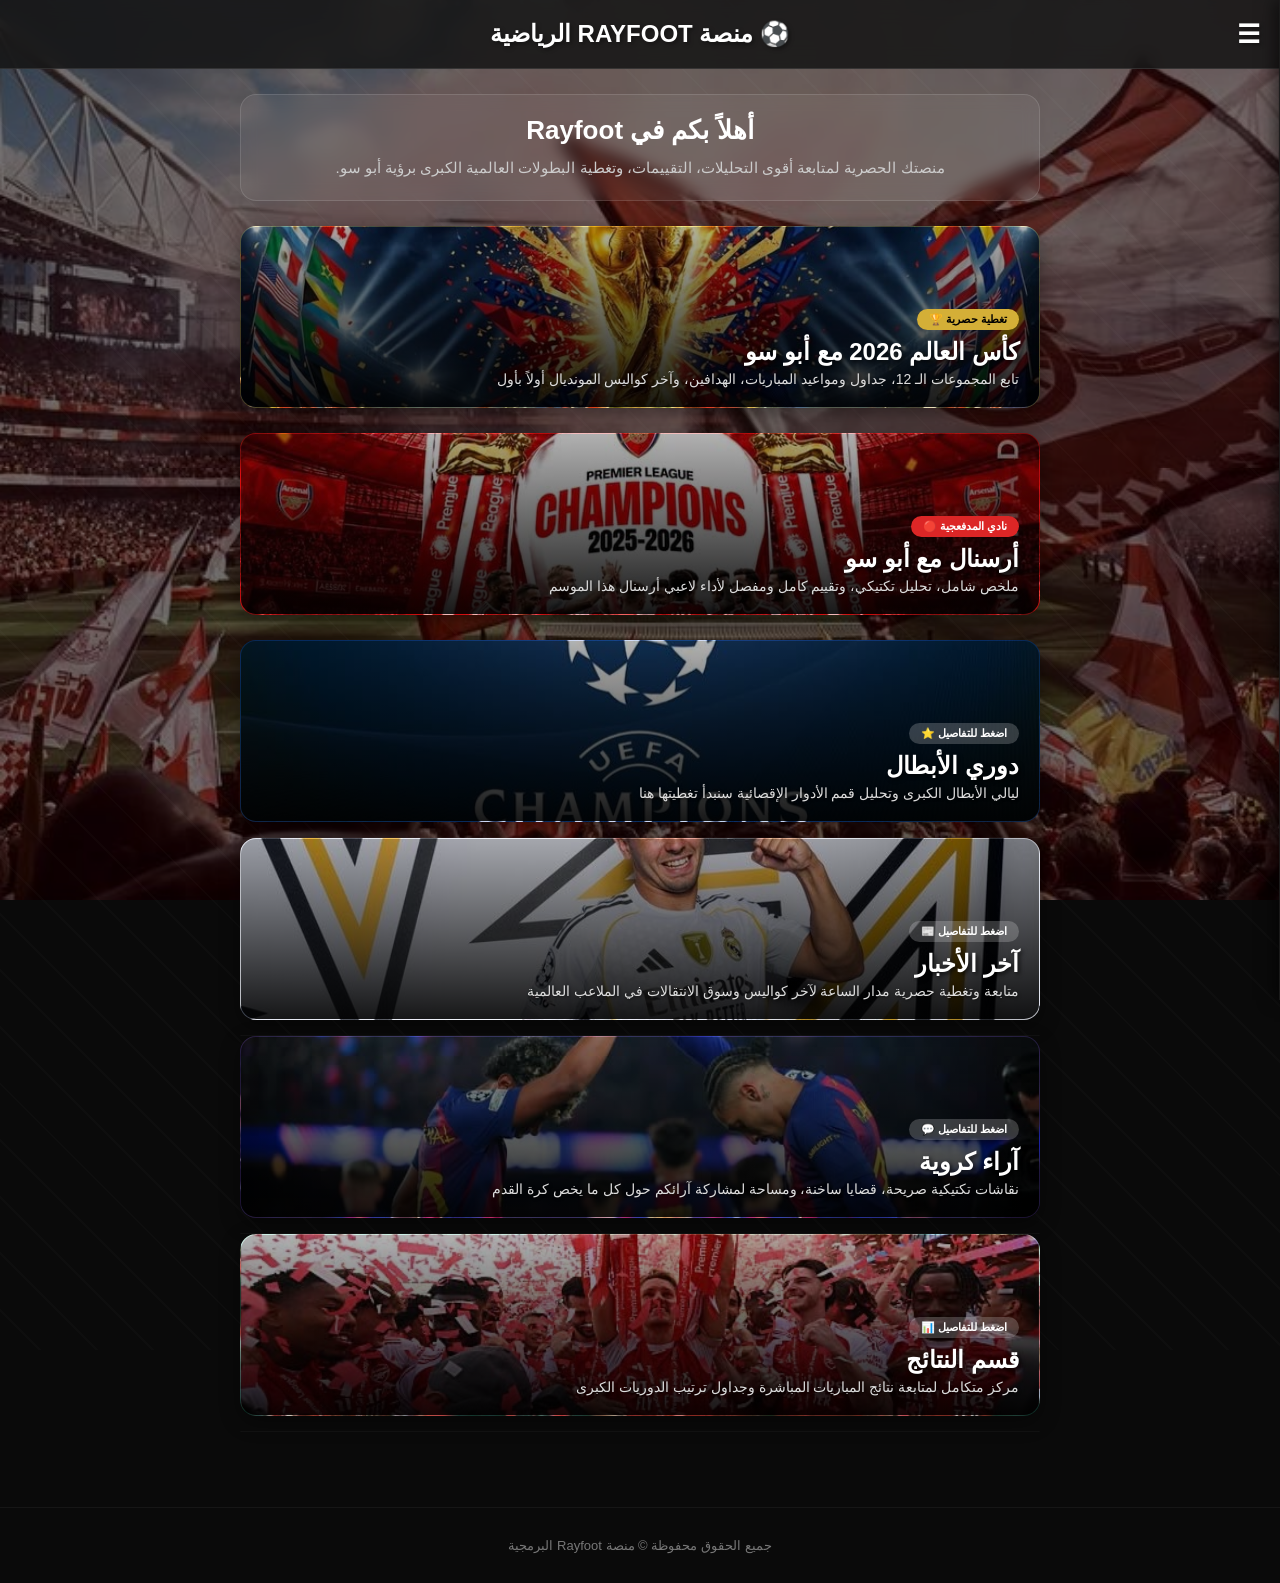
==== commit fe24c816: "Update index.html" ====
--- a/index.html
+++ b/index.html
@@ -268,8 +268,8 @@
     <!-- القائمة الجانبية المنسدلة -->
     <div class="side-menu" id="sideMenu">
         <a href="index.html">🏠 الصفحة الرئيسية</a>
+        <a href="worldcup.html">🏆 كأس العالم 2026</a>
         <a href="arsenal.html">🔴 أرسنال مع أبو سو</a>
-        <a href="worldcup.html">🏆 كأس العالم 2026</a>
         <a onclick="toggleMenu(); toggleSection('ucl-soon')">⭐ دوري الأبطال</a>
         <a onclick="toggleMenu(); toggleSection('news-soon')">📰 آخر الأخبار</a>
         <a onclick="toggleMenu(); toggleSection('opinions-soon')">💬 آراء كروية</a>
@@ -284,7 +284,21 @@
             <p>منصتك الحصرية لمتابعة أقوى التحليلات، التقييمات، وتغطية البطولات العالمية الكبرى برؤية أبو سو.</p>
         </div>
 
-        <!-- 1️⃣ قسم أرسنال مع أبو سو -->
+        <!-- 1️⃣ قسم كأس العالم 2026 (أصبح في الأعلى) -->
+        <div class="main-section-card">
+            <a href="worldcup.html" class="section-link">
+                <div class="inner-banner" style="background-image: url('arsenal5.jpg'); border: 1px solid rgba(212, 175, 55, 0.3);">
+                    <div class="banner-overlay"></div>
+                    <div class="banner-content">
+                        <span class="badge" style="background: #d4af37; color: black;">تغطية حصرية 🏆</span>
+                        <h2>كأس العالم 2026 مع أبو سو</h2>
+                        <p>تابع المجموعات الـ 12، جداول ومواعيد المباريات، الهدافين، وآخر كواليس المونديال أولاً بأول</p>
+                    </div>
+                </div>
+            </a>
+        </div>
+
+        <!-- 2️⃣ قسم أرسنال مع أبو سو -->
         <div class="main-section-card">
             <a href="arsenal.html" class="section-link">
                 <div class="inner-banner" style="background-image: url('arsenal1.jpg'); border: 1px solid rgba(220, 38, 38, 0.3);">
@@ -293,20 +307,6 @@
                         <span class="badge" style="background: #dc2626; color: white;">نادي المدفعجية 🔴</span>
                         <h2>أرسنال مع أبو سو</h2>
                         <p>ملخص شامل، تحليل تكتيكي، وتقييم كامل ومفصل لأداء لاعبي أرسنال هذا الموسم</p>
-                    </div>
-                </div>
-            </a>
-        </div>
-
-        <!-- 2️⃣ قسم توقعات أرسنال (تم التعديل هنا بدلاً من كأس العالم) -->
-        <div class="main-section-card">
-            <a href="worldcup.html" class="section-link">
-                <div class="inner-banner" style="background-image: url('arsenal5.jpg'); border: 1px solid rgba(220, 38, 38, 0.3);">
-                    <div class="banner-overlay"></div>
-                    <div class="banner-content">
-                        <span class="badge" style="background: #dc2626; color: white;">توقعات النجوم 🏆</span>
-                        <h2>مستقبل مدفعجية أرسنال في المونديال</h2>
-                        <p>قراءة في حظوظ وتوقعات لاعبي أرسنال في كأس العالم 2026 ونظرة على انفجار ديكلان رايس (أبو جود)</p>
                     </div>
                 </div>
             </a>
